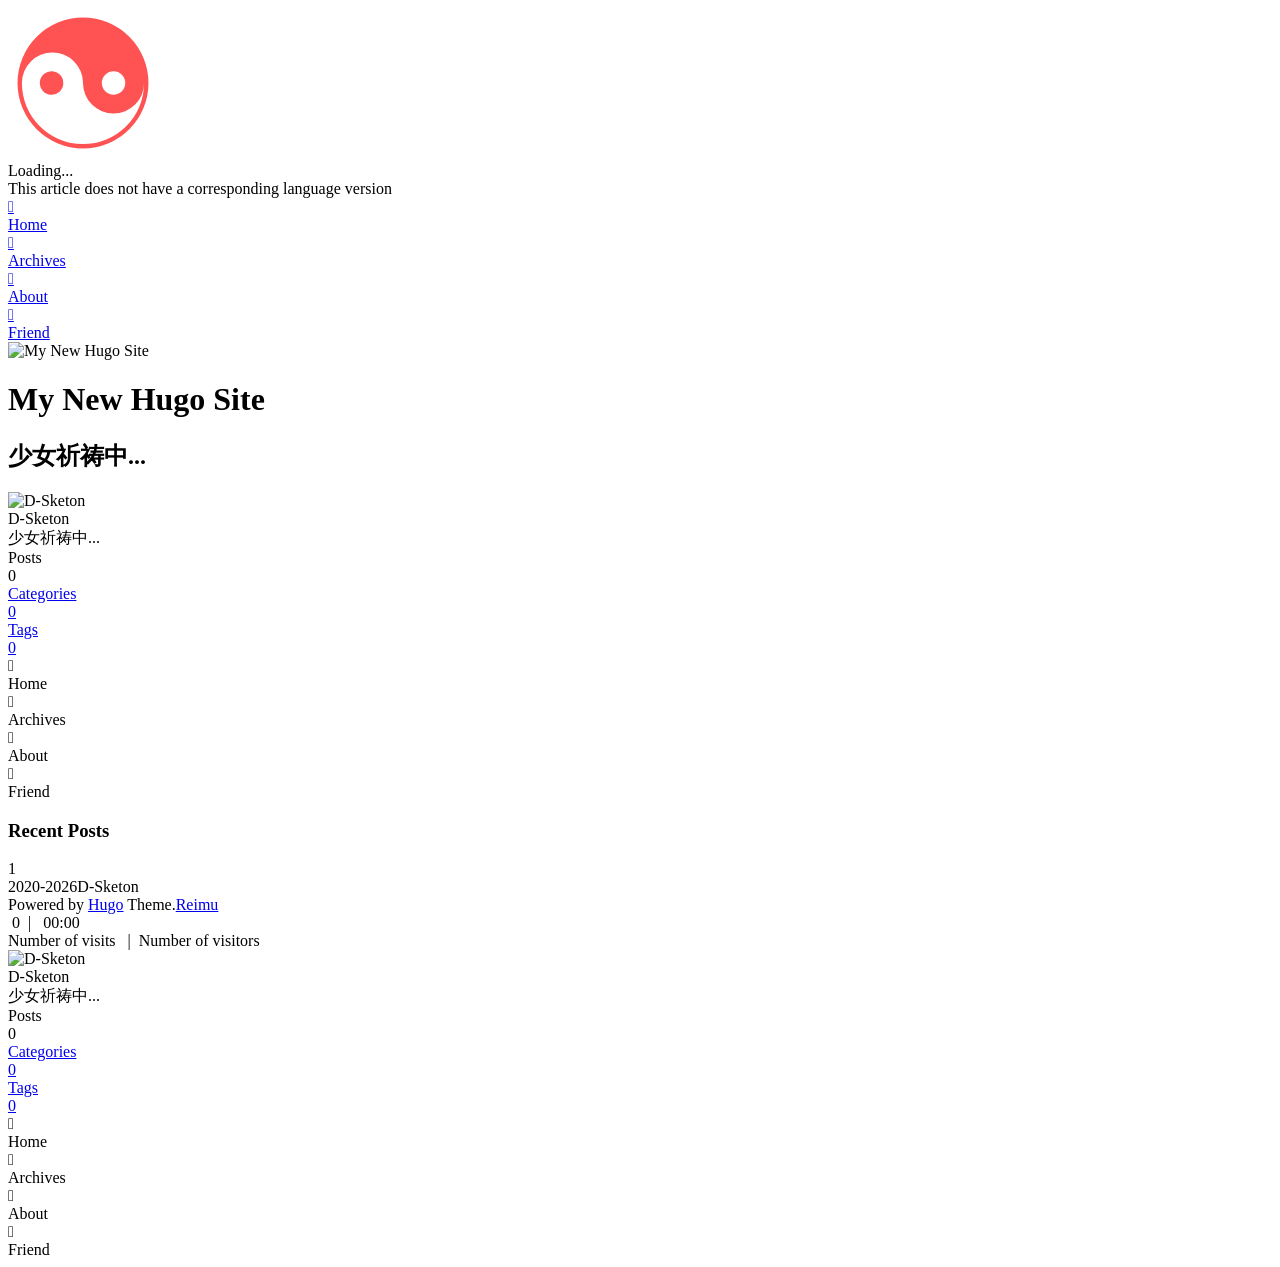
==== public/index.html @ 5a641551 "new theme" ====
<!doctype html>
<html
  lang="en-us" 
  data-theme-mode="auto"
  >
  <head>
	<meta name="generator" content="Hugo 0.155.2"><script src="/livereload.js?mindelay=10&amp;v=2&amp;port=1313&amp;path=livereload" data-no-instant defer></script><meta charset="utf-8" />
<meta
  name="viewport"
  content="width=device-width, initial-scale=1, shrink-to-fit=no"
/><title>
  My New Hugo Site
</title>
<meta name="description" content="少女祈祷中..."/><script>
  window.siteConfig = JSON.parse("{\"anchor_icon\":null,\"base\":\"http://localhost:1313/\",\"clipboard\":{\"copyright\":{\"count\":50,\"enable\":false,\"license_type\":\"by-nc-sa\"},\"fail\":{\"en\":\"Copy failed (ﾟ⊿ﾟ)ﾂ\",\"ja\":\"コピー失敗 (ﾟ⊿ﾟ)ﾂ\",\"pt-br\":\"Falha ao copiar (ﾟ⊿ﾟ)ﾂ\",\"zh-cn\":\"复制失败 (ﾟ⊿ﾟ)ﾂ\",\"zh-tw\":\"複製失敗 (ﾟ⊿ﾟ)ﾂ\"},\"success\":{\"en\":\"Copy successfully (*^▽^*)\",\"ja\":\"コピー成功 (*^▽^*)\",\"pt-br\":\"Copiado com sucesso (*^▽^*)\",\"zh-cn\":\"复制成功 (*^▽^*)\",\"zh-tw\":\"複製成功 (*^▽^*)\"}},\"code_block\":{\"expand\":true},\"icon_font\":\"4552607_4k4bc36ef96\",\"outdate\":{\"daysago\":180,\"enable\":false,\"message\":{\"en\":\"This article was last updated on {time}. Please note that the content may no longer be applicable.\",\"ja\":\"この記事は最終更新日：{time}。記載内容が現在有効でない可能性がありますのでご注意ください。\",\"pt-br\":\"Este artigo foi atualizado pela última vez em {time}. Observe que o conteúdo pode não ser mais aplicável.\",\"zh-cn\":\"本文最后更新于 {time}，请注意文中内容可能已不适用。\",\"zh-tw\":\"本文最後更新於 {time}，請注意文中內容可能已不適用。\"}}}");
  
</script>
<link rel="preconnect" href="https://fonts.gstatic.com" crossorigin />
<link
  rel="preload"
  as="style"
  href="https://fonts.googleapis.com/css?family=Mulish:400,400italic,700,700italic%7cNoto%20Serif%20SC:400,400italic,700,700italic%7c&amp;display=swap"
/>
<link
  rel="stylesheet"
  href="https://fonts.googleapis.com/css?family=Mulish:400,400italic,700,700italic%7cNoto%20Serif%20SC:400,400italic,700,700italic%7c&amp;display=swap"
  media="print"
  onload="this.media='all'"
/>
<link
    rel="preload"
    href="//at.alicdn.com/t/c/font_4552607_4k4bc36ef96.woff2"
    as="font"
    type="font/woff2"
    crossorigin="anonymous"
  /><link rel="stylesheet" href="/css/loader.css" /><meta property="og:type" content="website" />
  <meta property="og:title" content="My New Hugo Site" />
  <meta
    property="og:description"
    content="少女祈祷中..."
  />
  <meta property="og:url" content="http://localhost:1313/" />
  <meta
    property="og:site_name"
    content="My New Hugo Site"
  />
  <meta
    property="og:image"
    content="/"
  />
  <meta property="article:author" content="D-Sketon" />
  <meta property="article:published_time" content="0001-01-01T00:00:00&#43;00:00" />
  <meta property="article:modified_time" content="0001-01-01T00:00:00&#43;00:00" /><meta name="twitter:card" content="summary" />
  <meta name="twitter:image" content="/" /><link rel="alternate" type="application/rss+xml" href="http://localhost:1313/index.xml" title="My New Hugo Site">
<link rel="shortcut icon" href="/favicon.ico"><link rel="stylesheet" href="/css/main.css" /><link
    rel="preload"
    as="style"
    href="https://npm.webcache.cn/photoswipe@5.4.4/dist/photoswipe.css"
    integrity="sha384-IfxC36XL/toUyJ939C73PcgMuRzAZuIzZxE38drsmO5p6jD7ei&#43;Zx/1oA/0l8ysE" crossorigin="anonymous"
    onload="this.onload=null;this.rel='stylesheet'"
  /><link
    rel="preload"
    as="style"
    href="https://npm.webcache.cn/katex@0.16.24/dist/katex.min.css"
    integrity="sha384-tTgKLjMYmJr94v8qu2PE5MUGSMbyN2xiH266JUB3gpm8vnnJywd1dWSOEfrFz&#43;YI" crossorigin="anonymous"
    onload="this.onload=null;this.rel='stylesheet'"
  /><script
    src="https://npm.webcache.cn/pace-js@1.2.4/pace.min.js"
    
    
    
    
    integrity="sha384-k6YtvFUEIuEFBdrLKJ3YAUbBki333tj1CSUisai5Cswsg9wcLNaPzsTHDswp4Az8" crossorigin="anonymous"></script><link
    rel="stylesheet"
    href="https://npm.webcache.cn/@reimujs/aos@0.1.2/dist/aos.css"
    integrity="sha384-GMRP93c6Hkz9JVKGAuRR3nTS7M07RwPgTFenXiosjq2VbVgvdDNcz1g6Mkj8AONa" crossorigin="anonymous"/></head>
  <body><div id='loader'>
    <div class="loading-left-bg loading-bg"></div>
    <div class="loading-right-bg loading-bg"></div>
    <div class="spinner-box">
      <div class="loading-taichi rotate"><svg width="150" height="150" viewBox="0 0 1024 1024" class="icon" version="1.1" xmlns="https://www.w3.org/2000/svg" shape-rendering="geometricPrecision">
            <path d="M303.5 432A80 80 0 0 1 291.5 592A80 80 0 0 1 303.5 432z" fill="var(--red-1, #ff5252)" />
            <path d="M512 65A447 447 0 0 1 512 959L512 929A417 417 0 0 0 512 95A417 417 0 0 0 512 929L512 959A447 447 0 0 1 512 65z 
          M512 95A417 417 0 0 1 929 512A208.5 208.5 0 0 1 720.5 720.5L720.5 592A80 80 0 0 0 720.5 432A80 80 0 0 0 720.5 592L720.5 720.5A208.5 208.5 0 0 1 512 512A208.5 208.5 0 0 0 303.5 303.5A208.5 208.5 0 0 0 95 512A417 417 0 0 1 512 95z" fill="var(--red-1, #ff5252)" />
          </svg></div><div class="loading-word">Loading...</div>
    </div>
  </div>
  </div>
  <script>
    var time = null;
    var loaderEl = document.getElementById('loader');
    var startLoading = () => {
      time = Date.now();
      loaderEl.classList.remove("loading");
    }
    var hideLoader = () => {
      document.body.style.overflow = 'auto';
      loader.classList.add('loading');
    };

    var endLoading = () => {
      if (!time) {
        hideLoader();
      } else {
        if (Date.now() - time > 500) {
          time = null;
          hideLoader();
        } else {
          setTimeout(endLoading, 500 - (Date.now() - time));
          time = null;
        }
      }
    }
    window.addEventListener('DOMContentLoaded', endLoading);
    loaderEl.addEventListener('click', endLoading);
  </script><div id="copy-tooltip"></div>
<div id="lang-tooltip">
This article does not have a corresponding language version
</div>
<div id="heatmap-tooltip"></div><div id="container">
      <div id="wrap"><div id="header-nav">
  <nav id="main-nav" aria-label="Primary navigation"><a class="main-nav-link-wrap" href="/"><div class='main-nav-icon icon rotate'>&#xe62b;</div><span class="main-nav-link">Home</span>
      </a><a class="main-nav-link-wrap" href="/archives"><div class='main-nav-icon icon rotate'>&#xe62b;</div><span class="main-nav-link">Archives</span>
      </a><a class="main-nav-link-wrap" href="/about"><div class='main-nav-icon icon rotate'>&#xe62b;</div><span class="main-nav-link">About</span>
      </a><a class="main-nav-link-wrap" href="/friend"><div class='main-nav-icon icon rotate'>&#xe62b;</div><span class="main-nav-link">Friend</span>
      </a><a id="main-nav-toggle" class="nav-icon" aria-label="Toggle navigation" role="button"></a>
  </nav>
  <nav id="sub-nav" aria-label="Secondary navigation"><a id="nav-rss-link" class="nav-icon" href="/index.xml" title="RSS Feed" aria-label="RSS Feed" target="_blank"></a></nav></div>
<header id="header" aria-label="Site header"><picture></picture><img  fetchpriority="high" src="/images/banner.webp" alt="My New Hugo Site"><div id="header-outer">
    <div id="header-title"><span id="logo">
            <h1 data-aos="slide-up">My New Hugo Site</h1>
          </span><h2 id="subtitle-wrap" data-aos="slide-down"><span id="subtitle">少女祈祷中...</span></h2></div>
  </div>
</header><div id="content"
          aria-label="Page content"
          
          class="sidebar-right"  ><aside id="sidebar" aria-label="Sidebar"><div class="sidebar-wrapper-container "><div class="sidebar-wrapper">
    <div
      class="sidebar-wrap"
      data-aos="fade-up"
    ><div class="sidebar-author">
  <img
    data-src="/avatar/avatar.webp"
    data-sizes="auto"
    alt="D-Sketon"
    class="lazyload"
  />
  <div class="sidebar-author-name">D-Sketon</div>
  <div class="sidebar-description">少女祈祷中...</div>
</div>
<div class="sidebar-state">
  <div class="sidebar-state-article">
    <div>Posts</div><div class="sidebar-state-number">0</div>
  </div>
  <a class="sidebar-state-category" href="/categories/" aria-label="sidebar-state-category-link">
    <div>Categories</div>
    <div class="sidebar-state-number">
      0
    </div>
  </a>
  <a class="sidebar-state-tag" href="/tags/" aria-label="sidebar-state-tag-link">
    <div>Tags</div>
    <div class="sidebar-state-number">0</div>
  </a>
</div>
<div class="sidebar-social" ></div><div class="sidebar-menu"><div class="sidebar-menu-link-wrap">
      <a
        class="sidebar-menu-link-dummy"
        href="/"
        aria-label="Home"
      ></a><div class='sidebar-menu-icon icon rotate'>&#xe62b;</div><div class="sidebar-menu-link">Home</div>
    </div><div class="sidebar-menu-link-wrap">
      <a
        class="sidebar-menu-link-dummy"
        href="/archives"
        aria-label="Archives"
      ></a><div class='sidebar-menu-icon icon rotate'>&#xe62b;</div><div class="sidebar-menu-link">Archives</div>
    </div><div class="sidebar-menu-link-wrap">
      <a
        class="sidebar-menu-link-dummy"
        href="/about"
        aria-label="About"
      ></a><div class='sidebar-menu-icon icon rotate'>&#xe62b;</div><div class="sidebar-menu-link">About</div>
    </div><div class="sidebar-menu-link-wrap">
      <a
        class="sidebar-menu-link-dummy"
        href="/friend"
        aria-label="Friend"
      ></a><div class='sidebar-menu-icon icon rotate'>&#xe62b;</div><div class="sidebar-menu-link">Friend</div>
    </div></div></div>
  </div><div class="sidebar-widget"><div class="widget-wrapper">
    <div
      class="widget-wrap"
      data-aos="fade-up"
    >
      <h3 class="widget-title">Recent Posts</h3>
      <div class="widget">
        <ul></ul>
      </div>
    </div>
  </div></div></div></aside>
<section id="main" aria-label="Main content"><nav id="page-nav" aria-label="Pagination navigation" data-aos="fade-up"><span class="page-number current">1</span></nav>
</section>
        </div><footer id="footer" aria-label="Site footer">
  <div style="width: 100%; overflow: hidden">
    <div class="footer-line"></div>
  </div>
  <div id="footer-info"><div>
      <span class="icon-copyright"></span>2020-2026<span class="footer-info-sep rotate"></span>D-Sketon
    </div><div>
        Powered by&nbsp;<a
          href="https://gohugo.io/"
          target="_blank"
          rel="noopener nofollow noreferrer"
          >Hugo</a
        >&nbsp;Theme.<a
          href="https://github.com/D-Sketon/hugo-theme-reimu"
          target="_blank"
          rel="noopener nofollow noreferrer"
          >Reimu</a
        >
      </div><div>
        <span class="icon-brush"
          >&nbsp;0</span
        >
        &nbsp;|&nbsp;
        <span class="icon-coffee">&nbsp;00:00</span>
      </div><div>
        <span class="icon-eye"></span>
        <span id="busuanzi_container_site_pv"
          >Number of visits&nbsp;<span
            id="busuanzi_value_site_pv"
          ></span
        ></span>
        &nbsp;|&nbsp;
        <span class="icon-user"></span>
        <span id="busuanzi_container_site_uv"
          >Number of visitors&nbsp;<span
            id="busuanzi_value_site_uv"
          ></span
        ></span>
      </div></div>
</footer>
<div class="sidebar-top">
            <div class="sidebar-top-taichi rotate"></div>
            <div class="arrow-up"></div>
          </div><div id="mask" class="hide"></div>
      </div><nav id="mobile-nav" aria-label="Mobile navigation">
  <div class="sidebar-wrap"><div class="sidebar-author">
  <img
    data-src="/avatar/avatar.webp"
    data-sizes="auto"
    alt="D-Sketon"
    class="lazyload"
  />
  <div class="sidebar-author-name">D-Sketon</div>
  <div class="sidebar-description">少女祈祷中...</div>
</div>
<div class="sidebar-state">
  <div class="sidebar-state-article">
    <div>Posts</div><div class="sidebar-state-number">0</div>
  </div>
  <a class="sidebar-state-category" href="/categories/" aria-label="sidebar-state-category-link">
    <div>Categories</div>
    <div class="sidebar-state-number">
      0
    </div>
  </a>
  <a class="sidebar-state-tag" href="/tags/" aria-label="sidebar-state-tag-link">
    <div>Tags</div>
    <div class="sidebar-state-number">0</div>
  </a>
</div>
<div class="sidebar-social" ></div><div class="sidebar-menu"><div class="sidebar-menu-link-wrap">
      <a
        class="sidebar-menu-link-dummy"
        href="/"
        aria-label="Home"
      ></a><div class='sidebar-menu-icon icon rotate'>&#xe62b;</div><div class="sidebar-menu-link">Home</div>
    </div><div class="sidebar-menu-link-wrap">
      <a
        class="sidebar-menu-link-dummy"
        href="/archives"
        aria-label="Archives"
      ></a><div class='sidebar-menu-icon icon rotate'>&#xe62b;</div><div class="sidebar-menu-link">Archives</div>
    </div><div class="sidebar-menu-link-wrap">
      <a
        class="sidebar-menu-link-dummy"
        href="/about"
        aria-label="About"
      ></a><div class='sidebar-menu-icon icon rotate'>&#xe62b;</div><div class="sidebar-menu-link">About</div>
    </div><div class="sidebar-menu-link-wrap">
      <a
        class="sidebar-menu-link-dummy"
        href="/friend"
        aria-label="Friend"
      ></a><div class='sidebar-menu-icon icon rotate'>&#xe62b;</div><div class="sidebar-menu-link">Friend</div>
    </div></div></div></nav>
</div><script
    src="https://npm.webcache.cn/lazysizes@5.3.2/lazysizes.min.js"
    
    
    
    
    integrity="sha384-3gT/vsepWkfz/ff7PpWNUeMzeWoH3cDhm/A8jM7ouoAK0/fP/9bcHHR5kHq2nf&#43;e" crossorigin="anonymous"></script><script
    src="https://npm.webcache.cn/clipboard@2.0.11/dist/clipboard.min.js"
    
    
    
    
    integrity="sha384-J08i8An/QeARD9ExYpvphB8BsyOj3Gh2TSh1aLINKO3L0cMSH2dN3E22zFoXEi0Q" crossorigin="anonymous"></script><script src="/js/main.js"  ></script><script src="/js/aos.js"  ></script><script>
    var aosInit = () => {
      AOS.init({
        duration: 1000,
        easing: "ease",
        once: true,
        offset: 50,
      });
    };
    if (document.readyState === "loading") {
      document.addEventListener("DOMContentLoaded", aosInit);
    } else {
      aosInit();
    }
  </script><script src="/js/pjax_main.js" data-pjax ></script><script>
  var setupFirework = () => {
    if (! false  || !window.matchMedia('(max-width: 768px)').matches) {
      if (window.firework) {
        const options = JSON.parse("{\"excludeelements\":[\"a\",\"button\"],\"particles\":[{\"colors\":[\"var(--red-1)\",\"var(--red-2)\",\"var(--red-3)\",\"var(--red-4)\"],\"duration\":[1200,1800],\"easing\":\"easeOutExpo\",\"move\":[\"emit\"],\"number\":20,\"shape\":\"circle\",\"shapeOptions\":{\"alpha\":[0.3,0.5],\"radius\":[16,32]}},{\"colors\":[\"var(--red-0)\"],\"duration\":[1200,1800],\"easing\":\"easeOutExpo\",\"move\":[\"diffuse\"],\"number\":1,\"shape\":\"circle\",\"shapeOptions\":{\"alpha\":[0.2,0.5],\"lineWidth\":6,\"radius\":20}}]}");
        options.excludeElements = options.excludeelements;
        delete options.excludeelements;
        window.firework(options);
      }
    }
  }
</script><script
    src="https://npm.webcache.cn/mouse-firework@0.2.0/dist/index.umd.js"
    defer
    
    
    onload="setupFirework()"
    integrity="sha384-qi9WggRt19tv8Vc7pCHW3ulMNLwrn515zaLEWZjl1px07vz8&#43;pUoWX8n1rgq282T" crossorigin="anonymous"></script>

<div id="lazy-script">
  <div><script data-pjax>
        window.REIMU_POST = {
          author: "D-Sketon",
          title: "My New Hugo Site",
          url: "http:\/\/localhost:1313\/",
          description: "",
          cover: "http:\/\/localhost:1313\/images\/banner.webp",
        };
      </script></div>
</div><script
    src="https://npm.webcache.cn/busuanzi@2.3.0/bsz.pure.mini.js"
    
    async
    
    
    integrity="sha384-0M75wtSkhjIInv4coYlaJU83&#43;OypaRCIq2SukQVQX04eGTCBXJDuWAbJet56id&#43;S" crossorigin="anonymous"></script><script>
    if ('serviceWorker' in navigator) {
      navigator.serviceWorker.getRegistrations().then((registrations) => {
        for (let registration of registrations) {
          registration.unregister();
        }
      });
    }
  </script><script>
  const reimuCopyright = String.raw`
   ______     ______     __     __    __     __  __    
  /\  == \   /\  ___\   /\ \   /\ "-./  \   /\ \/\ \   
  \ \  __<   \ \  __\   \ \ \  \ \ \-./\ \  \ \ \_\ \  
   \ \_\ \_\  \ \_____\  \ \_\  \ \_\ \ \_\  \ \_____\ 
    \/_/ /_/   \/_____/   \/_/   \/_/  \/_/   \/_____/ 
                                                    
  `;
  console.log(String.raw`%c ${reimuCopyright}`, "color: #ff5252;");
  console.log(
    "%c Theme.Reimu" + " %c https://github.com/D-Sketon/hugo-theme-reimu ",
    "color: white; background: #ff5252; padding:5px 0;",
    "padding:4px;border:1px solid #ff5252;",
  );
</script></body>
</html>
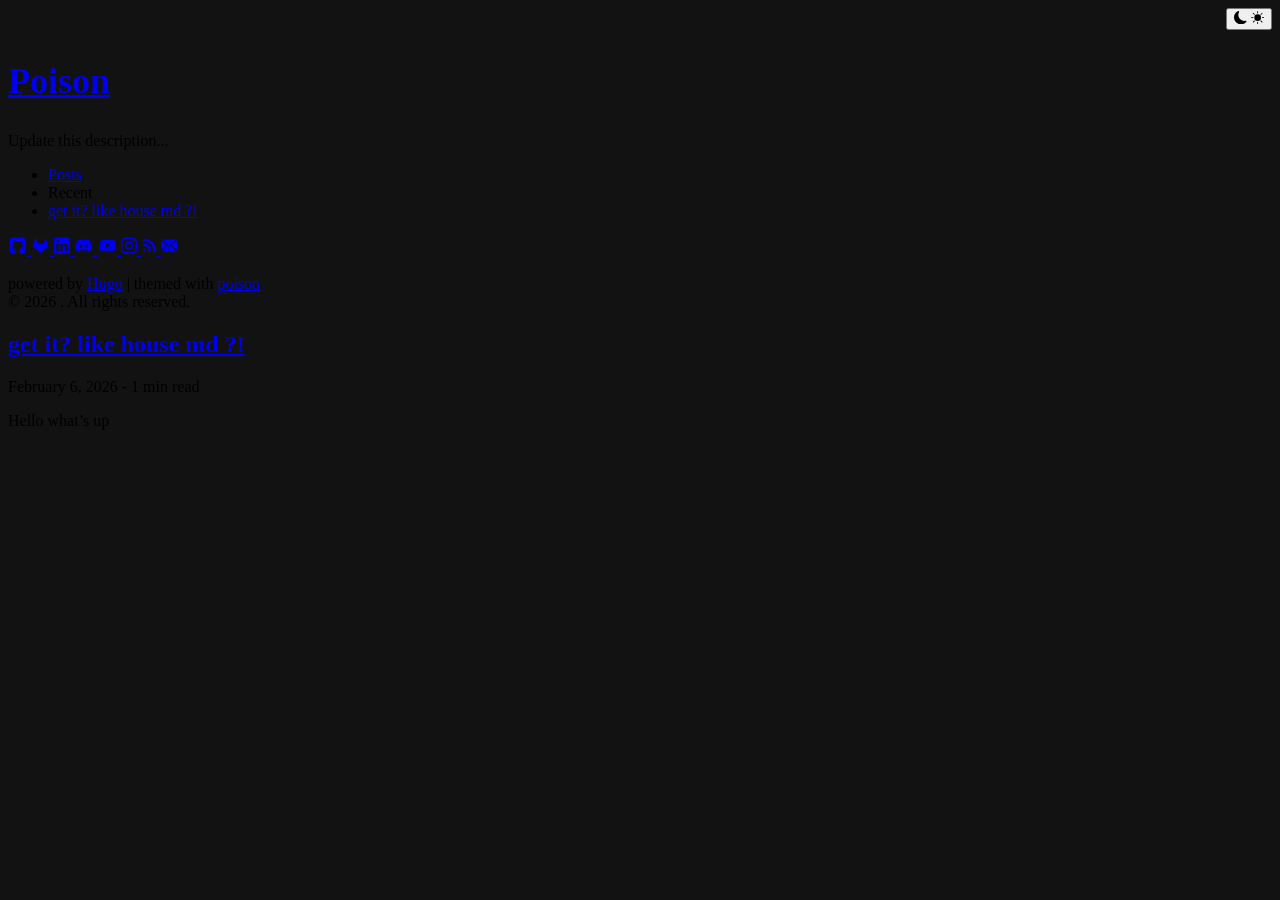
==== commit c824ba36: "basic website fully set up" ====
--- a/public/index.html
+++ b/public/index.html
@@ -1,384 +1,370 @@
-<!doctype html>
-<html
-  lang="en-us" 
-  data-theme-mode="auto"
-  >
-  <head>
-	<meta name="generator" content="Hugo 0.155.2"><script src="/livereload.js?mindelay=10&amp;v=2&amp;port=1313&amp;path=livereload" data-no-instant defer></script><meta charset="utf-8" />
-<meta
-  name="viewport"
-  content="width=device-width, initial-scale=1, shrink-to-fit=no"
-/><title>
-  My New Hugo Site
-</title>
-<meta name="description" content="少女祈祷中..."/><script>
-  window.siteConfig = JSON.parse("{\"anchor_icon\":null,\"base\":\"http://localhost:1313/\",\"clipboard\":{\"copyright\":{\"count\":50,\"enable\":false,\"license_type\":\"by-nc-sa\"},\"fail\":{\"en\":\"Copy failed (ﾟ⊿ﾟ)ﾂ\",\"ja\":\"コピー失敗 (ﾟ⊿ﾟ)ﾂ\",\"pt-br\":\"Falha ao copiar (ﾟ⊿ﾟ)ﾂ\",\"zh-cn\":\"复制失败 (ﾟ⊿ﾟ)ﾂ\",\"zh-tw\":\"複製失敗 (ﾟ⊿ﾟ)ﾂ\"},\"success\":{\"en\":\"Copy successfully (*^▽^*)\",\"ja\":\"コピー成功 (*^▽^*)\",\"pt-br\":\"Copiado com sucesso (*^▽^*)\",\"zh-cn\":\"复制成功 (*^▽^*)\",\"zh-tw\":\"複製成功 (*^▽^*)\"}},\"code_block\":{\"expand\":true},\"icon_font\":\"4552607_4k4bc36ef96\",\"outdate\":{\"daysago\":180,\"enable\":false,\"message\":{\"en\":\"This article was last updated on {time}. Please note that the content may no longer be applicable.\",\"ja\":\"この記事は最終更新日：{time}。記載内容が現在有効でない可能性がありますのでご注意ください。\",\"pt-br\":\"Este artigo foi atualizado pela última vez em {time}. Observe que o conteúdo pode não ser mais aplicável.\",\"zh-cn\":\"本文最后更新于 {time}，请注意文中内容可能已不适用。\",\"zh-tw\":\"本文最後更新於 {time}，請注意文中內容可能已不適用。\"}}}");
-  
-</script>
-<link rel="preconnect" href="https://fonts.gstatic.com" crossorigin />
-<link
-  rel="preload"
-  as="style"
-  href="https://fonts.googleapis.com/css?family=Mulish:400,400italic,700,700italic%7cNoto%20Serif%20SC:400,400italic,700,700italic%7c&amp;display=swap"
-/>
-<link
-  rel="stylesheet"
-  href="https://fonts.googleapis.com/css?family=Mulish:400,400italic,700,700italic%7cNoto%20Serif%20SC:400,400italic,700,700italic%7c&amp;display=swap"
-  media="print"
-  onload="this.media='all'"
-/>
-<link
-    rel="preload"
-    href="//at.alicdn.com/t/c/font_4552607_4k4bc36ef96.woff2"
-    as="font"
-    type="font/woff2"
-    crossorigin="anonymous"
-  /><link rel="stylesheet" href="/css/loader.css" /><meta property="og:type" content="website" />
-  <meta property="og:title" content="My New Hugo Site" />
-  <meta
-    property="og:description"
-    content="少女祈祷中..."
-  />
-  <meta property="og:url" content="http://localhost:1313/" />
-  <meta
-    property="og:site_name"
-    content="My New Hugo Site"
-  />
-  <meta
-    property="og:image"
-    content="/"
-  />
-  <meta property="article:author" content="D-Sketon" />
-  <meta property="article:published_time" content="0001-01-01T00:00:00&#43;00:00" />
-  <meta property="article:modified_time" content="0001-01-01T00:00:00&#43;00:00" /><meta name="twitter:card" content="summary" />
-  <meta name="twitter:image" content="/" /><link rel="alternate" type="application/rss+xml" href="http://localhost:1313/index.xml" title="My New Hugo Site">
-<link rel="shortcut icon" href="/favicon.ico"><link rel="stylesheet" href="/css/main.css" /><link
-    rel="preload"
-    as="style"
-    href="https://npm.webcache.cn/photoswipe@5.4.4/dist/photoswipe.css"
-    integrity="sha384-IfxC36XL/toUyJ939C73PcgMuRzAZuIzZxE38drsmO5p6jD7ei&#43;Zx/1oA/0l8ysE" crossorigin="anonymous"
-    onload="this.onload=null;this.rel='stylesheet'"
-  /><link
-    rel="preload"
-    as="style"
-    href="https://npm.webcache.cn/katex@0.16.24/dist/katex.min.css"
-    integrity="sha384-tTgKLjMYmJr94v8qu2PE5MUGSMbyN2xiH266JUB3gpm8vnnJywd1dWSOEfrFz&#43;YI" crossorigin="anonymous"
-    onload="this.onload=null;this.rel='stylesheet'"
-  /><script
-    src="https://npm.webcache.cn/pace-js@1.2.4/pace.min.js"
-    
-    
-    
-    
-    integrity="sha384-k6YtvFUEIuEFBdrLKJ3YAUbBki333tj1CSUisai5Cswsg9wcLNaPzsTHDswp4Az8" crossorigin="anonymous"></script><link
-    rel="stylesheet"
-    href="https://npm.webcache.cn/@reimujs/aos@0.1.2/dist/aos.css"
-    integrity="sha384-GMRP93c6Hkz9JVKGAuRR3nTS7M07RwPgTFenXiosjq2VbVgvdDNcz1g6Mkj8AONa" crossorigin="anonymous"/></head>
-  <body><div id='loader'>
-    <div class="loading-left-bg loading-bg"></div>
-    <div class="loading-right-bg loading-bg"></div>
-    <div class="spinner-box">
-      <div class="loading-taichi rotate"><svg width="150" height="150" viewBox="0 0 1024 1024" class="icon" version="1.1" xmlns="https://www.w3.org/2000/svg" shape-rendering="geometricPrecision">
-            <path d="M303.5 432A80 80 0 0 1 291.5 592A80 80 0 0 1 303.5 432z" fill="var(--red-1, #ff5252)" />
-            <path d="M512 65A447 447 0 0 1 512 959L512 929A417 417 0 0 0 512 95A417 417 0 0 0 512 929L512 959A447 447 0 0 1 512 65z 
-          M512 95A417 417 0 0 1 929 512A208.5 208.5 0 0 1 720.5 720.5L720.5 592A80 80 0 0 0 720.5 432A80 80 0 0 0 720.5 592L720.5 720.5A208.5 208.5 0 0 1 512 512A208.5 208.5 0 0 0 303.5 303.5A208.5 208.5 0 0 0 95 512A417 417 0 0 1 512 95z" fill="var(--red-1, #ff5252)" />
-          </svg></div><div class="loading-word">Loading...</div>
+<!DOCTYPE html>
+<html xmlns="http://www.w3.org/1999/xhtml" xml:lang="en-us" lang="en-us">
+<head><script src="/livereload.js?mindelay=10&amp;v=2&amp;port=1313&amp;path=livereload" data-no-instant defer></script>
+    
+
+
+
+
+
+
+
+
+
+
+    
+
+
+
+
+
+
+
+<script defer language="javascript" type="text/javascript" src="/js/bundle.min.d451ff92e80abc2a828eb9bb262e4db374bd4e954642f9245c54eec84bf690f3.js"></script>
+
+
+
+
+
+
+    
+    <meta http-equiv="content-type" content="text/html; charset=utf-8">
+
+    
+    <meta name="viewport" content="width=device-width, initial-scale=1.0">
+
+    
+    <link rel="icon" href=/favicon.png>
+
+    
+    
+
+
+
+
+
+  
+  
+
+
+
+
+
+
+<!-- Open Graph image and Twitter Card metadata -->
+
+<title itemprop="name">Poison</title>
+<meta property="og:title" content=Poison />
+<meta name="twitter:title" content=Poison />
+<meta itemprop="name" content=Poison />
+<meta name="application-name" content=Poison />
+<meta property="og:site_name" content="" />
+
+
+<meta name="description" content="Update this description..." />
+<meta itemprop="description" content="Update this description..." />
+<meta property="og:description" content="Update this description..." />
+<meta name="twitter:description" content="Update this description..." />
+
+
+<base href="//localhost:1313/" />
+<link rel="canonical" href="//localhost:1313/" itemprop="url" />
+<meta name="url" content="//localhost:1313/" />
+<meta name="twitter:url" content="//localhost:1313/" />
+<meta property="og:url" content="//localhost:1313/" />
+
+
+<meta property="og:updated_time" content="2026-02-06T00:00:00Z" />
+
+
+<link rel="sitemap" type="application/xml" title="Sitemap" href='//localhost:1313/sitemap.xml' />
+<link href="//localhost:1313/index.xml" rel="alternate" type="application/rss+xml" title="" />
+
+<meta name="robots" content="index,follow" />
+<meta name="googlebot" content="index,follow" />
+
+
+
+<meta property="fb:admins" content="" />
+
+
+<meta name="apple-mobile-web-app-title" content="" />
+<meta name="apple-mobile-web-app-capable" content="yes" />
+<meta name="apple-mobile-web-app-status-bar-style" content="black" />
+
+
+
+
+
+
+<meta name="generator" content="Hugo 0.155.2">
+
+
+    
+    
+
+<link type="text/css" rel="stylesheet" href="/css/bundle.min.607435cac0c3b4b44373c5634a7dd4f3b5b8f756061890d922e60e385c6d551f.css">
+
+
+    
+    <style>
+    body {
+        --sidebar-bg-color: #202020;
+        --sidebar-img-border-color: #515151;
+        --sidebar-p-color: #909090;
+        --sidebar-h1-color: #FFF;
+        --sidebar-a-color: #FFF;
+        --sidebar-socials-color: #FFF;
+        --text-color: #222;
+        --bkg-color: #FAF9F6;
+        --post-title-color: #303030;
+        --list-color: #5A5A5A;
+        --link-color: #268BD2;
+        --date-color: #515151;
+        --table-border-color: #E5E5E5;
+        --table-stripe-color: #F9F9F9;
+        --code-color: #000;
+        --code-background-color: #E5E5E5;
+        --code-block-color: #FFF;
+        --code-block-background-color: #272822;
+        --moon-sun-color: #FFF;
+        --moon-sun-background-color: #515151;
+    }
+    body.dark-theme {
+        --text-color: #EEE;
+        --bkg-color: #121212;
+        --post-title-color: #DBE2E9;
+        --list-color: #9D9D9D;
+        --link-color: #268BD2;
+        --date-color: #9A9A9A;
+        --table-border-color: #515151;
+        --table-stripe-color: #202020;
+        --code-color: #FFF;
+        --code-background-color: #515151;
+        --code-block-color: #FFF;
+        --code-block-background-color: #272822;
+    }
+    body {
+        background-color: var(--bkg-color);
+    }
+</style>
+
+</head>
+
+    <body class="dark-theme">
+        <div class="wrapper">
+            <aside class="sidebar">
+    <div class="container sidebar-sticky">
+        <div class="light-dark" align="right">
+    <button class="btn-light-dark" title="Toggle light/dark mode">
+        <svg class="moon" xmlns="http://www.w3.org/2000/svg" width="1em" height="1em" viewBox="0 0 16 16">
+            <path fill="currentColor" d="M6 .278a.768.768 0 0 1 .08.858a7.208 7.208 0 0 0-.878 3.46c0 4.021 3.278 7.277 7.318 7.277c.527 0 1.04-.055 1.533-.16a.787.787 0 0 1 .81.316a.733.733 0 0 1-.031.893A8.349 8.349 0 0 1 8.344 16C3.734 16 0 12.286 0 7.71C0 4.266 2.114 1.312 5.124.06A.752.752 0 0 1 6 .278z"/>
+        </svg>
+        <svg class="sun" xmlns="http://www.w3.org/2000/svg" width="1em" height="1em" viewBox="0 0 16 16">
+            <path fill="currentColor" d="M8 12a4 4 0 1 0 0-8a4 4 0 0 0 0 8zM8 0a.5.5 0 0 1 .5.5v2a.5.5 0 0 1-1 0v-2A.5.5 0 0 1 8 0zm0 13a.5.5 0 0 1 .5.5v2a.5.5 0 0 1-1 0v-2A.5.5 0 0 1 8 13zm8-5a.5.5 0 0 1-.5.5h-2a.5.5 0 0 1 0-1h2a.5.5 0 0 1 .5.5zM3 8a.5.5 0 0 1-.5.5h-2a.5.5 0 0 1 0-1h2A.5.5 0 0 1 3 8zm10.657-5.657a.5.5 0 0 1 0 .707l-1.414 1.415a.5.5 0 1 1-.707-.708l1.414-1.414a.5.5 0 0 1 .707 0zm-9.193 9.193a.5.5 0 0 1 0 .707L3.05 13.657a.5.5 0 0 1-.707-.707l1.414-1.414a.5.5 0 0 1 .707 0zm9.193 2.121a.5.5 0 0 1-.707 0l-1.414-1.414a.5.5 0 0 1 .707-.707l1.414 1.414a.5.5 0 0 1 0 .707zM4.464 4.465a.5.5 0 0 1-.707 0L2.343 3.05a.5.5 0 1 1 .707-.707l1.414 1.414a.5.5 0 0 1 0 .708z"/>
+        </svg>
+    </button>
+</div>
+
+        <div class="sidebar-about">
+    <h1 class="brand">
+        
+        
+            <a href="//localhost:1313/">
+                <h1>Poison</h1>
+            </a>
+        
+    </h1>
+    <p class="lead">
+    Update this description...
+    </p>
+</div>
+
+        <nav>
+    <ul class="sidebar-nav">
+
+        
+        
+        
+        
+            
+
+            
+                
+                
+            
+            
+                
+                
+            
+                
+                
+            
+        
+        
+            
+
+            
+                
+                
+                    <li class="heading">
+                        <a href="/posts/">Posts</a>
+                    </li>
+                    
+                        <li class="sub-heading">
+                            Recent
+                        </li>
+                        
+                            <li class="bullet">
+                                <a href="//localhost:1313/posts/house/">get it? like house md ?!</a>
+                            </li>
+                        
+                    
+                
+            
+            
+                
+                
+            
+                
+                
+            
+        
+
+    </ul>
+</nav>
+
+        
+    <a target="_blank" class="social" title="GitHub" href="https://github.com">
+        <svg xmlns="http://www.w3.org/2000/svg" width="1.2em" height="1.2em" viewBox="-2 -2 24 24">
+            <path fill="currentColor" d="M18.88 1.099C18.147.366 17.265 0 16.233 0H3.746C2.714 0 1.832.366 1.099 1.099C.366 1.832 0 2.714 0 3.746v12.487c0 1.032.366 1.914 1.099 2.647c.733.733 1.615 1.099 2.647 1.099H6.66c.19 0 .333-.007.429-.02a.504.504 0 0 0 .286-.169c.095-.1.143-.245.143-.435l-.007-.885c-.004-.564-.006-1.01-.006-1.34l-.3.052c-.19.035-.43.05-.721.046a5.555 5.555 0 0 1-.904-.091a2.026 2.026 0 0 1-.872-.39a1.651 1.651 0 0 1-.572-.8l-.13-.3a3.25 3.25 0 0 0-.41-.663c-.186-.243-.375-.407-.566-.494l-.09-.065a.956.956 0 0 1-.17-.156a.723.723 0 0 1-.117-.182c-.026-.061-.004-.111.065-.15c.07-.04.195-.059.378-.059l.26.04c.173.034.388.138.643.311a2.1 2.1 0 0 1 .631.677c.2.355.44.626.722.813c.282.186.566.28.852.28c.286 0 .533-.022.742-.065a2.59 2.59 0 0 0 .585-.196c.078-.58.29-1.028.637-1.34a8.907 8.907 0 0 1-1.333-.234a5.314 5.314 0 0 1-1.223-.507a3.5 3.5 0 0 1-1.047-.872c-.277-.347-.505-.802-.683-1.365c-.177-.564-.266-1.215-.266-1.952c0-1.049.342-1.942 1.027-2.68c-.32-.788-.29-1.673.091-2.652c.252-.079.625-.02 1.119.175c.494.195.856.362 1.086.5c.23.14.414.257.553.352a9.233 9.233 0 0 1 2.497-.338c.859 0 1.691.113 2.498.338l.494-.312a6.997 6.997 0 0 1 1.197-.572c.46-.174.81-.221 1.054-.143c.39.98.424 1.864.103 2.653c.685.737 1.028 1.63 1.028 2.68c0 .737-.089 1.39-.267 1.957c-.177.568-.407 1.023-.689 1.366a3.65 3.65 0 0 1-1.053.865c-.42.234-.828.403-1.223.507a8.9 8.9 0 0 1-1.333.235c.45.39.676 1.005.676 1.846v3.11c0 .147.021.266.065.357a.36.36 0 0 0 .208.189c.096.034.18.056.254.064c.074.01.18.013.318.013h2.914c1.032 0 1.914-.366 2.647-1.099c.732-.732 1.099-1.615 1.099-2.647V3.746c0-1.032-.367-1.914-1.1-2.647z"/>
+        </svg>
+    </a>
+
+
+    <a target="_blank" class="social" title="Gitlab" href="https://gitlab.com">
+        <svg xmlns="http://www.w3.org/2000/svg" width="1.2em" height="1.2em" viewBox="-2 -2.5 24 24">
+            <path fill="currentColor" d='M10.006 18.443L6.326 7.118h7.36l-3.68 11.325zm0 0L1.168 7.118h5.158l3.68 11.325zM1.168 7.118l8.838 11.325-9.68-7.032a.762.762 0 0 1-.276-.852l1.118-3.441zm0 0L3.385.296a.38.38 0 0 1 .724 0l2.217 6.822H1.168zm8.838 11.325l3.68-11.325h5.157l-8.837 11.325zm8.837-11.325l1.119 3.441a.762.762 0 0 1-.277.852l-9.68 7.032 8.838-11.325zm0 0h-5.157L15.902.296a.38.38 0 0 1 .725 0l2.216 6.822z' />
+
+        </svg>
+    </a>
+
+
+    <a target="_blank" class="social" title="LinkedIn" href="https://linkedin.com">
+        <svg xmlns="http://www.w3.org/2000/svg" width="1em" height="1.2em" viewBox="0 0 448 512">
+            <path fill="currentColor" d="M416 32H31.9C14.3 32 0 46.5 0 64.3v383.4C0 465.5 14.3 480 31.9 480H416c17.6 0 32-14.5 32-32.3V64.3c0-17.8-14.4-32.3-32-32.3zM135.4 416H69V202.2h66.5V416zm-33.2-243c-21.3 0-38.5-17.3-38.5-38.5S80.9 96 102.2 96c21.2 0 38.5 17.3 38.5 38.5c0 21.3-17.2 38.5-38.5 38.5zm282.1 243h-66.4V312c0-24.8-.5-56.7-34.5-56.7c-34.6 0-39.9 27-39.9 54.9V416h-66.4V202.2h63.7v29.2h.9c8.9-16.8 30.6-34.5 62.9-34.5c67.2 0 79.7 44.3 79.7 101.9V416z"/>
+        </svg>
+    </a>
+
+
+
+
+
+
+
+    <a target="_blank" class="social" title="Discord" href="https://discord.com">
+        <svg xmlns="http://www.w3.org/2000/svg" width="1.2em" height="1.2em" viewBox="0 0 24 24">
+            <path fill="currentColor" d="M19.27 5.33C17.94 4.71 16.5 4.26 15 4a.09.09 0 0 0-.07.03c-.18.33-.39.76-.53 1.09a16.09 16.09 0 0 0-4.8 0c-.14-.34-.35-.76-.54-1.09c-.01-.02-.04-.03-.07-.03c-1.5.26-2.93.71-4.27 1.33c-.01 0-.02.01-.03.02c-2.72 4.07-3.47 8.03-3.1 11.95c0 .02.01.04.03.05c1.8 1.32 3.53 2.12 5.24 2.65c.03.01.06 0 .07-.02c.4-.55.76-1.13 1.07-1.74c.02-.04 0-.08-.04-.09c-.57-.22-1.11-.48-1.64-.78c-.04-.02-.04-.08-.01-.11c.11-.08.22-.17.33-.25c.02-.02.05-.02.07-.01c3.44 1.57 7.15 1.57 10.55 0c.02-.01.05-.01.07.01c.11.09.22.17.33.26c.04.03.04.09-.01.11c-.52.31-1.07.56-1.64.78c-.04.01-.05.06-.04.09c.32.61.68 1.19 1.07 1.74c.03.01.06.02.09.01c1.72-.53 3.45-1.33 5.25-2.65c.02-.01.03-.03.03-.05c.44-4.53-.73-8.46-3.1-11.95c-.01-.01-.02-.02-.04-.02zM8.52 14.91c-1.03 0-1.89-.95-1.89-2.12s.84-2.12 1.89-2.12c1.06 0 1.9.96 1.89 2.12c0 1.17-.84 2.12-1.89 2.12zm6.97 0c-1.03 0-1.89-.95-1.89-2.12s.84-2.12 1.89-2.12c1.06 0 1.9.96 1.89 2.12c0 1.17-.83 2.12-1.89 2.12z"/>
+        </svg>
+    </a>
+
+
+    <a target="_blank" class="social" title="YouTube" href="https://youtube.com">
+        <svg xmlns="http://www.w3.org/2000/svg" width="1.2em" height="1.2em" viewBox="0 0 24 24">
+            <path fill="currentColor" d="M12.006 19.012h-.02c-.062 0-6.265-.012-7.83-.437a2.5 2.5 0 0 1-1.764-1.765A26.494 26.494 0 0 1 1.986 12a26.646 26.646 0 0 1 .417-4.817A2.564 2.564 0 0 1 4.169 5.4c1.522-.4 7.554-.4 7.81-.4H12c.063 0 6.282.012 7.831.437c.859.233 1.53.904 1.762 1.763c.29 1.594.427 3.211.407 4.831a26.568 26.568 0 0 1-.418 4.811a2.51 2.51 0 0 1-1.767 1.763c-1.52.403-7.553.407-7.809.407Zm-2-10.007l-.005 6l5.212-3l-5.207-3Z"/>
+        </svg>
+    </a>
+
+
+    <a target="_blank" class="social" title="Instagram" href="https://instagram.com">
+        <svg xmlns="http://www.w3.org/2000/svg" width="1em" height="1.2em" viewBox="0 0 448 512">
+            <path fill="currentColor" d="M224.1 141c-63.6 0-114.9 51.3-114.9 114.9s51.3 114.9 114.9 114.9S339 319.5 339 255.9S287.7 141 224.1 141zm0 189.6c-41.1 0-74.7-33.5-74.7-74.7s33.5-74.7 74.7-74.7s74.7 33.5 74.7 74.7s-33.6 74.7-74.7 74.7zm146.4-194.3c0 14.9-12 26.8-26.8 26.8c-14.9 0-26.8-12-26.8-26.8s12-26.8 26.8-26.8s26.8 12 26.8 26.8zm76.1 27.2c-1.7-35.9-9.9-67.7-36.2-93.9c-26.2-26.2-58-34.4-93.9-36.2c-37-2.1-147.9-2.1-184.9 0c-35.8 1.7-67.6 9.9-93.9 36.1s-34.4 58-36.2 93.9c-2.1 37-2.1 147.9 0 184.9c1.7 35.9 9.9 67.7 36.2 93.9s58 34.4 93.9 36.2c37 2.1 147.9 2.1 184.9 0c35.9-1.7 67.7-9.9 93.9-36.2c26.2-26.2 34.4-58 36.2-93.9c2.1-37 2.1-147.8 0-184.8zM398.8 388c-7.8 19.6-22.9 34.7-42.6 42.6c-29.5 11.7-99.5 9-132.1 9s-102.7 2.6-132.1-9c-19.6-7.8-34.7-22.9-42.6-42.6c-11.7-29.5-9-99.5-9-132.1s-2.6-102.7 9-132.1c7.8-19.6 22.9-34.7 42.6-42.6c29.5-11.7 99.5-9 132.1-9s102.7-2.6 132.1 9c19.6 7.8 34.7 22.9 42.6 42.6c11.7 29.5 9 99.5 9 132.1s2.7 102.7-9 132.1z"/>
+        </svg>
+    </a>
+
+
+
+
+
+
+
+    <a target="_blank" class="social" title="RSS Feed" href="/posts/index.xml">
+        <svg xmlns="http://www.w3.org/2000/svg" width="1em" height="1.2em" viewBox="0 0 1280.000000 1280.000000">
+            <g transform="translate(0.000000,1280.000000) scale(0.100000,-0.100000)" fill="currentColor">
+                <path d="M2295 11929 c-284 -12 -642 -45 -707 -65 -17 -5 -18 -63 -18 -1039 0 -569 4 -1036 8 -1039 5 -3 74 6 153 19 510 86 1168 95 1789 25 1348 -153 2602 -677 3670 -1531 385 -308 820 -744 1126 -1129 842 -1060 1362 -2313 1514 -3650 70 -621 61 -1279 -25 -1789 -13 -79 -22 -148 -19 -153 3 -4 471 -8 1039 -8 l1035 0 5 23 c51 225 85 942 67 1419 -23 605 -77 1044 -198 1617 -294 1400 -927 2734 -1823 3846 -1043 1295 -2364 2259 -3909 2854 -1158 447 -2451 656 -3707 600z"/>
+                <path d="M2255 7845 c-269 -25 -620 -81 -667 -106 -17 -9 -18 -55 -18 -899 0 -706 3 -890 13 -890 6 0 66 18 132 41 130 44 288 79 467 105 154 21 577 30 749 15 1207 -107 2267 -823 2814 -1902 166 -327 268 -637 330 -1001 38 -227 48 -384 42 -662 -8 -348 -44 -590 -126 -831 -23 -66 -41 -126 -41 -132 0 -10 184 -13 890 -13 844 0 890 1 899 18 27 50 88 452 110 725 14 162 14 624 1 782 -59 703 -233 1323 -545 1945 -481 956 -1313 1788 -2270 2268 -620 310 -1239 483 -1940 542 -165 14 -669 10 -840 -5z"/>
+                <path d="M2519 3815 c-391 -66 -725 -336 -868 -703 -79 -201 -96 -462 -45 -677 83 -344 338 -641 666 -774 116 -47 205 -69 330 -80 412 -39 811 153 1040 500 193 292 240 648 128 981 -135 403 -492 699 -914 757 -100 14 -241 12 -337 -4z"/>
+            </g>
+        </svg>
+    </a>
+
+
+    <a target="_blank" class="social" title="Email" href="mailto://user@domain">
+       <svg xmlns="http://www.w3.org/2000/svg" width="1em" height="1.2em" viewBox="0 0 485.211 485.211">
+            <path fill="currentColor" d="M301.393,241.631L464.866,424.56H20.332l163.474-182.928l58.801,51.443L301.393,241.631z M462.174,60.651H23.027 l219.579,192.142L462.174,60.651z M324.225,221.67l160.986,180.151V80.792L324.225,221.67z M0,80.792v321.029L160.972,221.64 L0,80.792z"/>
+       </svg>
+    </a>
+
+
+
+
+        <p class="footnote">
+powered by <a target="_blank" href="https://gohugo.io">Hugo</a> | themed with <a target="_blank" href="https://github.com/lukeorth/poison">poison</a>
+    <br>
+    &copy; 2026 . All rights reserved.
+</p>
+
+  </div>
+</aside>
+
+            <main class="content container">
+                <div class="posts">
+    
+    
+    <article class="post">
+        <div class="info">
+  <h1 class="post-title">
+    <a href="//localhost:1313/posts/house/">get it? like house md ?!</a>
+  </h1>
+
+  <div class="headline">
+    <div>
+      
+      
+      <time datetime=" 2026-02-06T00:00:00Z" class="post-date">
+        February 6, 2026
+      </time>
+      
+      <span> - </span>
+      <span class="reading-time">
+        
+          
+        
+
+        <span>1 min read</span>
+      </span>
     </div>
+
+    
   </div>
-  </div>
-  <script>
-    var time = null;
-    var loaderEl = document.getElementById('loader');
-    var startLoading = () => {
-      time = Date.now();
-      loaderEl.classList.remove("loading");
-    }
-    var hideLoader = () => {
-      document.body.style.overflow = 'auto';
-      loader.classList.add('loading');
-    };
-
-    var endLoading = () => {
-      if (!time) {
-        hideLoader();
-      } else {
-        if (Date.now() - time > 500) {
-          time = null;
-          hideLoader();
-        } else {
-          setTimeout(endLoading, 500 - (Date.now() - time));
-          time = null;
-        }
-      }
-    }
-    window.addEventListener('DOMContentLoaded', endLoading);
-    loaderEl.addEventListener('click', endLoading);
-  </script><div id="copy-tooltip"></div>
-<div id="lang-tooltip">
-This article does not have a corresponding language version
+
+  
+  
+
+  
 </div>
-<div id="heatmap-tooltip"></div><div id="container">
-      <div id="wrap"><div id="header-nav">
-  <nav id="main-nav" aria-label="Primary navigation"><a class="main-nav-link-wrap" href="/"><div class='main-nav-icon icon rotate'>&#xe62b;</div><span class="main-nav-link">Home</span>
-      </a><a class="main-nav-link-wrap" href="/archives"><div class='main-nav-icon icon rotate'>&#xe62b;</div><span class="main-nav-link">Archives</span>
-      </a><a class="main-nav-link-wrap" href="/about"><div class='main-nav-icon icon rotate'>&#xe62b;</div><span class="main-nav-link">About</span>
-      </a><a class="main-nav-link-wrap" href="/friend"><div class='main-nav-icon icon rotate'>&#xe62b;</div><span class="main-nav-link">Friend</span>
-      </a><a id="main-nav-toggle" class="nav-icon" aria-label="Toggle navigation" role="button"></a>
-  </nav>
-  <nav id="sub-nav" aria-label="Secondary navigation"><a id="nav-rss-link" class="nav-icon" href="/index.xml" title="RSS Feed" aria-label="RSS Feed" target="_blank"></a></nav></div>
-<header id="header" aria-label="Site header"><picture></picture><img  fetchpriority="high" src="/images/banner.webp" alt="My New Hugo Site"><div id="header-outer">
-    <div id="header-title"><span id="logo">
-            <h1 data-aos="slide-up">My New Hugo Site</h1>
-          </span><h2 id="subtitle-wrap" data-aos="slide-down"><span id="subtitle">少女祈祷中...</span></h2></div>
-  </div>
-</header><div id="content"
-          aria-label="Page content"
-          
-          class="sidebar-right"  ><aside id="sidebar" aria-label="Sidebar"><div class="sidebar-wrapper-container "><div class="sidebar-wrapper">
-    <div
-      class="sidebar-wrap"
-      data-aos="fade-up"
-    ><div class="sidebar-author">
-  <img
-    data-src="/avatar/avatar.webp"
-    data-sizes="auto"
-    alt="D-Sketon"
-    class="lazyload"
-  />
-  <div class="sidebar-author-name">D-Sketon</div>
-  <div class="sidebar-description">少女祈祷中...</div>
+
+        
+        <p>Hello what&rsquo;s up</p>
+        
+        
+    </article>
 </div>
-<div class="sidebar-state">
-  <div class="sidebar-state-article">
-    <div>Posts</div><div class="sidebar-state-number">0</div>
-  </div>
-  <a class="sidebar-state-category" href="/categories/" aria-label="sidebar-state-category-link">
-    <div>Categories</div>
-    <div class="sidebar-state-number">
-      0
-    </div>
-  </a>
-  <a class="sidebar-state-tag" href="/tags/" aria-label="sidebar-state-tag-link">
-    <div>Tags</div>
-    <div class="sidebar-state-number">0</div>
-  </a>
-</div>
-<div class="sidebar-social" ></div><div class="sidebar-menu"><div class="sidebar-menu-link-wrap">
-      <a
-        class="sidebar-menu-link-dummy"
-        href="/"
-        aria-label="Home"
-      ></a><div class='sidebar-menu-icon icon rotate'>&#xe62b;</div><div class="sidebar-menu-link">Home</div>
-    </div><div class="sidebar-menu-link-wrap">
-      <a
-        class="sidebar-menu-link-dummy"
-        href="/archives"
-        aria-label="Archives"
-      ></a><div class='sidebar-menu-icon icon rotate'>&#xe62b;</div><div class="sidebar-menu-link">Archives</div>
-    </div><div class="sidebar-menu-link-wrap">
-      <a
-        class="sidebar-menu-link-dummy"
-        href="/about"
-        aria-label="About"
-      ></a><div class='sidebar-menu-icon icon rotate'>&#xe62b;</div><div class="sidebar-menu-link">About</div>
-    </div><div class="sidebar-menu-link-wrap">
-      <a
-        class="sidebar-menu-link-dummy"
-        href="/friend"
-        aria-label="Friend"
-      ></a><div class='sidebar-menu-icon icon rotate'>&#xe62b;</div><div class="sidebar-menu-link">Friend</div>
-    </div></div></div>
-  </div><div class="sidebar-widget"><div class="widget-wrapper">
-    <div
-      class="widget-wrap"
-      data-aos="fade-up"
-    >
-      <h3 class="widget-title">Recent Posts</h3>
-      <div class="widget">
-        <ul></ul>
-      </div>
-    </div>
-  </div></div></div></aside>
-<section id="main" aria-label="Main content"><nav id="page-nav" aria-label="Pagination navigation" data-aos="fade-up"><span class="page-number current">1</span></nav>
-</section>
-        </div><footer id="footer" aria-label="Site footer">
-  <div style="width: 100%; overflow: hidden">
-    <div class="footer-line"></div>
-  </div>
-  <div id="footer-info"><div>
-      <span class="icon-copyright"></span>2020-2026<span class="footer-info-sep rotate"></span>D-Sketon
-    </div><div>
-        Powered by&nbsp;<a
-          href="https://gohugo.io/"
-          target="_blank"
-          rel="noopener nofollow noreferrer"
-          >Hugo</a
-        >&nbsp;Theme.<a
-          href="https://github.com/D-Sketon/hugo-theme-reimu"
-          target="_blank"
-          rel="noopener nofollow noreferrer"
-          >Reimu</a
-        >
-      </div><div>
-        <span class="icon-brush"
-          >&nbsp;0</span
-        >
-        &nbsp;|&nbsp;
-        <span class="icon-coffee">&nbsp;00:00</span>
-      </div><div>
-        <span class="icon-eye"></span>
-        <span id="busuanzi_container_site_pv"
-          >Number of visits&nbsp;<span
-            id="busuanzi_value_site_pv"
-          ></span
-        ></span>
-        &nbsp;|&nbsp;
-        <span class="icon-user"></span>
-        <span id="busuanzi_container_site_uv"
-          >Number of visitors&nbsp;<span
-            id="busuanzi_value_site_uv"
-          ></span
-        ></span>
-      </div></div>
-</footer>
-<div class="sidebar-top">
-            <div class="sidebar-top-taichi rotate"></div>
-            <div class="arrow-up"></div>
-          </div><div id="mask" class="hide"></div>
-      </div><nav id="mobile-nav" aria-label="Mobile navigation">
-  <div class="sidebar-wrap"><div class="sidebar-author">
-  <img
-    data-src="/avatar/avatar.webp"
-    data-sizes="auto"
-    alt="D-Sketon"
-    class="lazyload"
-  />
-  <div class="sidebar-author-name">D-Sketon</div>
-  <div class="sidebar-description">少女祈祷中...</div>
-</div>
-<div class="sidebar-state">
-  <div class="sidebar-state-article">
-    <div>Posts</div><div class="sidebar-state-number">0</div>
-  </div>
-  <a class="sidebar-state-category" href="/categories/" aria-label="sidebar-state-category-link">
-    <div>Categories</div>
-    <div class="sidebar-state-number">
-      0
-    </div>
-  </a>
-  <a class="sidebar-state-tag" href="/tags/" aria-label="sidebar-state-tag-link">
-    <div>Tags</div>
-    <div class="sidebar-state-number">0</div>
-  </a>
-</div>
-<div class="sidebar-social" ></div><div class="sidebar-menu"><div class="sidebar-menu-link-wrap">
-      <a
-        class="sidebar-menu-link-dummy"
-        href="/"
-        aria-label="Home"
-      ></a><div class='sidebar-menu-icon icon rotate'>&#xe62b;</div><div class="sidebar-menu-link">Home</div>
-    </div><div class="sidebar-menu-link-wrap">
-      <a
-        class="sidebar-menu-link-dummy"
-        href="/archives"
-        aria-label="Archives"
-      ></a><div class='sidebar-menu-icon icon rotate'>&#xe62b;</div><div class="sidebar-menu-link">Archives</div>
-    </div><div class="sidebar-menu-link-wrap">
-      <a
-        class="sidebar-menu-link-dummy"
-        href="/about"
-        aria-label="About"
-      ></a><div class='sidebar-menu-icon icon rotate'>&#xe62b;</div><div class="sidebar-menu-link">About</div>
-    </div><div class="sidebar-menu-link-wrap">
-      <a
-        class="sidebar-menu-link-dummy"
-        href="/friend"
-        aria-label="Friend"
-      ></a><div class='sidebar-menu-icon icon rotate'>&#xe62b;</div><div class="sidebar-menu-link">Friend</div>
-    </div></div></div></nav>
-</div><script
-    src="https://npm.webcache.cn/lazysizes@5.3.2/lazysizes.min.js"
-    
-    
-    
-    
-    integrity="sha384-3gT/vsepWkfz/ff7PpWNUeMzeWoH3cDhm/A8jM7ouoAK0/fP/9bcHHR5kHq2nf&#43;e" crossorigin="anonymous"></script><script
-    src="https://npm.webcache.cn/clipboard@2.0.11/dist/clipboard.min.js"
-    
-    
-    
-    
-    integrity="sha384-J08i8An/QeARD9ExYpvphB8BsyOj3Gh2TSh1aLINKO3L0cMSH2dN3E22zFoXEi0Q" crossorigin="anonymous"></script><script src="/js/main.js"  ></script><script src="/js/aos.js"  ></script><script>
-    var aosInit = () => {
-      AOS.init({
-        duration: 1000,
-        easing: "ease",
-        once: true,
-        offset: 50,
-      });
-    };
-    if (document.readyState === "loading") {
-      document.addEventListener("DOMContentLoaded", aosInit);
-    } else {
-      aosInit();
-    }
-  </script><script src="/js/pjax_main.js" data-pjax ></script><script>
-  var setupFirework = () => {
-    if (! false  || !window.matchMedia('(max-width: 768px)').matches) {
-      if (window.firework) {
-        const options = JSON.parse("{\"excludeelements\":[\"a\",\"button\"],\"particles\":[{\"colors\":[\"var(--red-1)\",\"var(--red-2)\",\"var(--red-3)\",\"var(--red-4)\"],\"duration\":[1200,1800],\"easing\":\"easeOutExpo\",\"move\":[\"emit\"],\"number\":20,\"shape\":\"circle\",\"shapeOptions\":{\"alpha\":[0.3,0.5],\"radius\":[16,32]}},{\"colors\":[\"var(--red-0)\"],\"duration\":[1200,1800],\"easing\":\"easeOutExpo\",\"move\":[\"diffuse\"],\"number\":1,\"shape\":\"circle\",\"shapeOptions\":{\"alpha\":[0.2,0.5],\"lineWidth\":6,\"radius\":20}}]}");
-        options.excludeElements = options.excludeelements;
-        delete options.excludeelements;
-        window.firework(options);
-      }
-    }
-  }
-</script><script
-    src="https://npm.webcache.cn/mouse-firework@0.2.0/dist/index.umd.js"
-    defer
-    
-    
-    onload="setupFirework()"
-    integrity="sha384-qi9WggRt19tv8Vc7pCHW3ulMNLwrn515zaLEWZjl1px07vz8&#43;pUoWX8n1rgq282T" crossorigin="anonymous"></script>
-
-<div id="lazy-script">
-  <div><script data-pjax>
-        window.REIMU_POST = {
-          author: "D-Sketon",
-          title: "My New Hugo Site",
-          url: "http:\/\/localhost:1313\/",
-          description: "",
-          cover: "http:\/\/localhost:1313\/images\/banner.webp",
-        };
-      </script></div>
-</div><script
-    src="https://npm.webcache.cn/busuanzi@2.3.0/bsz.pure.mini.js"
-    
-    async
-    
-    
-    integrity="sha384-0M75wtSkhjIInv4coYlaJU83&#43;OypaRCIq2SukQVQX04eGTCBXJDuWAbJet56id&#43;S" crossorigin="anonymous"></script><script>
-    if ('serviceWorker' in navigator) {
-      navigator.serviceWorker.getRegistrations().then((registrations) => {
-        for (let registration of registrations) {
-          registration.unregister();
-        }
-      });
-    }
-  </script><script>
-  const reimuCopyright = String.raw`
-   ______     ______     __     __    __     __  __    
-  /\  == \   /\  ___\   /\ \   /\ "-./  \   /\ \/\ \   
-  \ \  __<   \ \  __\   \ \ \  \ \ \-./\ \  \ \ \_\ \  
-   \ \_\ \_\  \ \_____\  \ \_\  \ \_\ \ \_\  \ \_____\ 
-    \/_/ /_/   \/_____/   \/_/   \/_/  \/_/   \/_____/ 
-                                                    
-  `;
-  console.log(String.raw`%c ${reimuCopyright}`, "color: #ff5252;");
-  console.log(
-    "%c Theme.Reimu" + " %c https://github.com/D-Sketon/hugo-theme-reimu ",
-    "color: white; background: #ff5252; padding:5px 0;",
-    "padding:4px;border:1px solid #ff5252;",
-  );
-</script></body>
+
+
+
+            </main>
+            
+        </div>
+    </body>
 </html>
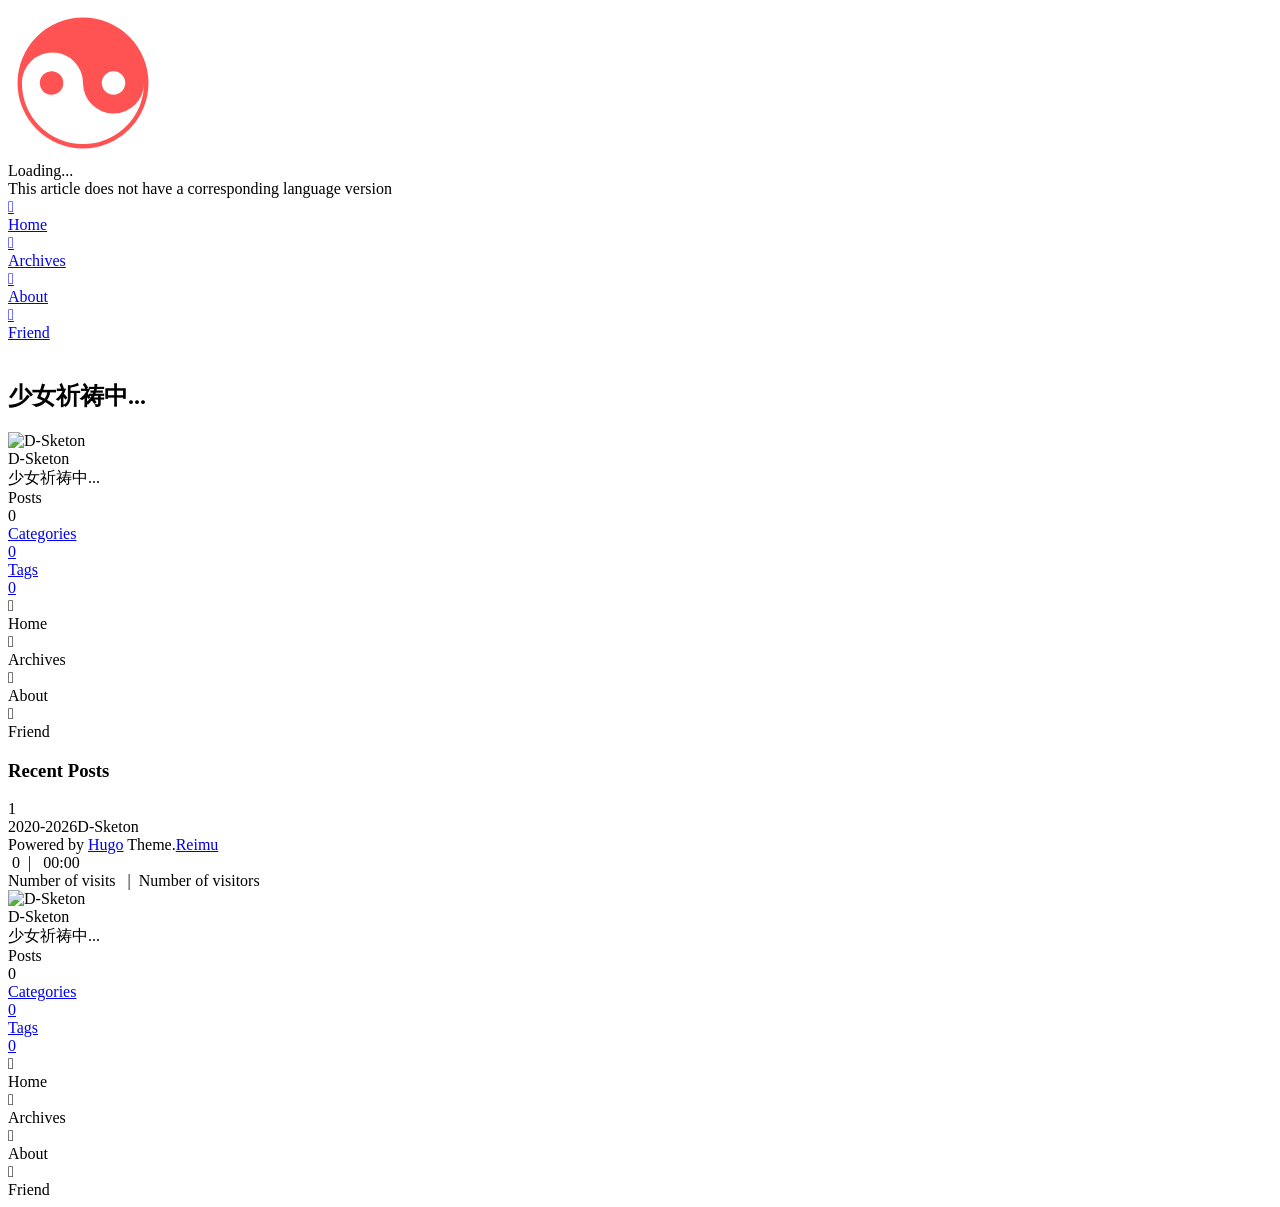
==== commit 95099d99: "test" ====
--- a/public/index.html
+++ b/public/index.html
@@ -1,370 +1,382 @@
-<!DOCTYPE html>
-<html xmlns="http://www.w3.org/1999/xhtml" xml:lang="en-us" lang="en-us">
-<head><script src="/livereload.js?mindelay=10&amp;v=2&amp;port=1313&amp;path=livereload" data-no-instant defer></script>
-    
+<!doctype html>
+<html
+  lang="en-us" 
+  data-theme-mode="auto"
+  >
+  <head>
+	<meta name="generator" content="Hugo 0.155.2"><script src="/livereload.js?mindelay=10&amp;v=2&amp;port=1313&amp;path=livereload" data-no-instant defer></script><meta charset="utf-8" />
+<meta
+  name="viewport"
+  content="width=device-width, initial-scale=1, shrink-to-fit=no"
+/><title>
+  
+</title>
+<meta name="description" content="少女祈祷中..."/><script>
+  window.siteConfig = JSON.parse("{\"anchor_icon\":null,\"base\":\"//localhost:1313/\",\"clipboard\":{\"copyright\":{\"count\":50,\"enable\":false,\"license_type\":\"by-nc-sa\"},\"fail\":{\"en\":\"Copy failed (ﾟ⊿ﾟ)ﾂ\",\"ja\":\"コピー失敗 (ﾟ⊿ﾟ)ﾂ\",\"pt-br\":\"Falha ao copiar (ﾟ⊿ﾟ)ﾂ\",\"zh-cn\":\"复制失败 (ﾟ⊿ﾟ)ﾂ\",\"zh-tw\":\"複製失敗 (ﾟ⊿ﾟ)ﾂ\"},\"success\":{\"en\":\"Copy successfully (*^▽^*)\",\"ja\":\"コピー成功 (*^▽^*)\",\"pt-br\":\"Copiado com sucesso (*^▽^*)\",\"zh-cn\":\"复制成功 (*^▽^*)\",\"zh-tw\":\"複製成功 (*^▽^*)\"}},\"code_block\":{\"expand\":true},\"icon_font\":\"4552607_4k4bc36ef96\",\"outdate\":{\"daysago\":180,\"enable\":false,\"message\":{\"en\":\"This article was last updated on {time}. Please note that the content may no longer be applicable.\",\"ja\":\"この記事は最終更新日：{time}。記載内容が現在有効でない可能性がありますのでご注意ください。\",\"pt-br\":\"Este artigo foi atualizado pela última vez em {time}. Observe que o conteúdo pode não ser mais aplicável.\",\"zh-cn\":\"本文最后更新于 {time}，请注意文中内容可能已不适用。\",\"zh-tw\":\"本文最後更新於 {time}，請注意文中內容可能已不適用。\"}}}");
+  
+</script>
+<link rel="preconnect" href="https://fonts.gstatic.com" crossorigin />
+<link
+  rel="preload"
+  as="style"
+  href="https://fonts.googleapis.com/css?family=Mulish:400,400italic,700,700italic%7cNoto%20Serif%20SC:400,400italic,700,700italic%7c&amp;display=swap"
+/>
+<link
+  rel="stylesheet"
+  href="https://fonts.googleapis.com/css?family=Mulish:400,400italic,700,700italic%7cNoto%20Serif%20SC:400,400italic,700,700italic%7c&amp;display=swap"
+  media="print"
+  onload="this.media='all'"
+/>
+<link
+    rel="preload"
+    href="//at.alicdn.com/t/c/font_4552607_4k4bc36ef96.woff2"
+    as="font"
+    type="font/woff2"
+    crossorigin="anonymous"
+  /><link rel="stylesheet" href="/css/loader.css" /><meta property="og:type" content="website" />
+  <meta property="og:title" content="" />
+  <meta
+    property="og:description"
+    content="少女祈祷中..."
+  />
+  <meta property="og:url" content="//localhost:1313/" />
+  <meta
+    property="og:site_name"
+    content=""
+  />
+  <meta
+    property="og:image"
+    content="/"
+  />
+  <meta property="article:author" content="D-Sketon" />
+  <meta property="article:published_time" content="2026-02-06T00:00:00&#43;00:00" />
+  <meta property="article:modified_time" content="2026-02-06T00:00:00&#43;00:00" /><meta name="twitter:card" content="summary" />
+  <meta name="twitter:image" content="/" /><link rel="alternate" type="application/rss+xml" href="//localhost:1313/index.xml" title="">
+<link rel="shortcut icon" href="/favicon.ico"><link rel="stylesheet" href="/css/main.css" /><link
+    rel="preload"
+    as="style"
+    href="https://npm.webcache.cn/photoswipe@5.4.4/dist/photoswipe.css"
+    integrity="sha384-IfxC36XL/toUyJ939C73PcgMuRzAZuIzZxE38drsmO5p6jD7ei&#43;Zx/1oA/0l8ysE" crossorigin="anonymous"
+    onload="this.onload=null;this.rel='stylesheet'"
+  /><link
+    rel="preload"
+    as="style"
+    href="https://npm.webcache.cn/katex@0.16.24/dist/katex.min.css"
+    integrity="sha384-tTgKLjMYmJr94v8qu2PE5MUGSMbyN2xiH266JUB3gpm8vnnJywd1dWSOEfrFz&#43;YI" crossorigin="anonymous"
+    onload="this.onload=null;this.rel='stylesheet'"
+  /><script
+    src="https://npm.webcache.cn/pace-js@1.2.4/pace.min.js"
+    
+    
+    
+    
+    integrity="sha384-k6YtvFUEIuEFBdrLKJ3YAUbBki333tj1CSUisai5Cswsg9wcLNaPzsTHDswp4Az8" crossorigin="anonymous"></script><link
+    rel="stylesheet"
+    href="https://npm.webcache.cn/@reimujs/aos@0.1.2/dist/aos.css"
+    integrity="sha384-GMRP93c6Hkz9JVKGAuRR3nTS7M07RwPgTFenXiosjq2VbVgvdDNcz1g6Mkj8AONa" crossorigin="anonymous"/></head>
+  <body><div id='loader'>
+    <div class="loading-left-bg loading-bg"></div>
+    <div class="loading-right-bg loading-bg"></div>
+    <div class="spinner-box">
+      <div class="loading-taichi rotate"><svg width="150" height="150" viewBox="0 0 1024 1024" class="icon" version="1.1" xmlns="https://www.w3.org/2000/svg" shape-rendering="geometricPrecision">
+            <path d="M303.5 432A80 80 0 0 1 291.5 592A80 80 0 0 1 303.5 432z" fill="var(--red-1, #ff5252)" />
+            <path d="M512 65A447 447 0 0 1 512 959L512 929A417 417 0 0 0 512 95A417 417 0 0 0 512 929L512 959A447 447 0 0 1 512 65z 
+          M512 95A417 417 0 0 1 929 512A208.5 208.5 0 0 1 720.5 720.5L720.5 592A80 80 0 0 0 720.5 432A80 80 0 0 0 720.5 592L720.5 720.5A208.5 208.5 0 0 1 512 512A208.5 208.5 0 0 0 303.5 303.5A208.5 208.5 0 0 0 95 512A417 417 0 0 1 512 95z" fill="var(--red-1, #ff5252)" />
+          </svg></div><div class="loading-word">Loading...</div>
+    </div>
+  </div>
+  </div>
+  <script>
+    var time = null;
+    var loaderEl = document.getElementById('loader');
+    var startLoading = () => {
+      time = Date.now();
+      loaderEl.classList.remove("loading");
+    }
+    var hideLoader = () => {
+      document.body.style.overflow = 'auto';
+      loader.classList.add('loading');
+    };
 
+    var endLoading = () => {
+      if (!time) {
+        hideLoader();
+      } else {
+        if (Date.now() - time > 500) {
+          time = null;
+          hideLoader();
+        } else {
+          setTimeout(endLoading, 500 - (Date.now() - time));
+          time = null;
+        }
+      }
+    }
+    window.addEventListener('DOMContentLoaded', endLoading);
+    loaderEl.addEventListener('click', endLoading);
+  </script><div id="copy-tooltip"></div>
+<div id="lang-tooltip">
+This article does not have a corresponding language version
+</div>
+<div id="heatmap-tooltip"></div><div id="container">
+      <div id="wrap"><div id="header-nav">
+  <nav id="main-nav" aria-label="Primary navigation"><a class="main-nav-link-wrap" href="/"><div class='main-nav-icon icon rotate'>&#xe62b;</div><span class="main-nav-link">Home</span>
+      </a><a class="main-nav-link-wrap" href="/archives"><div class='main-nav-icon icon rotate'>&#xe62b;</div><span class="main-nav-link">Archives</span>
+      </a><a class="main-nav-link-wrap" href="/about"><div class='main-nav-icon icon rotate'>&#xe62b;</div><span class="main-nav-link">About</span>
+      </a><a class="main-nav-link-wrap" href="/friend"><div class='main-nav-icon icon rotate'>&#xe62b;</div><span class="main-nav-link">Friend</span>
+      </a><a id="main-nav-toggle" class="nav-icon" aria-label="Toggle navigation" role="button"></a>
+  </nav>
+  <nav id="sub-nav" aria-label="Secondary navigation"><a id="nav-rss-link" class="nav-icon" href="//localhost:1313/index.xml" title="RSS Feed" aria-label="RSS Feed" target="_blank"></a></nav></div>
+<header id="header" aria-label="Site header"><picture></picture><img  fetchpriority="high" src="/images/banner.webp" alt=""><div id="header-outer">
+    <div id="header-title"><h2 id="subtitle-wrap" data-aos="slide-down"><span id="subtitle">少女祈祷中...</span></h2></div>
+  </div>
+</header><div id="content"
+          aria-label="Page content"
+          
+          class="sidebar-right"  ><aside id="sidebar" aria-label="Sidebar"><div class="sidebar-wrapper-container "><div class="sidebar-wrapper">
+    <div
+      class="sidebar-wrap"
+      data-aos="fade-up"
+    ><div class="sidebar-author">
+  <img
+    data-src="/avatar/avatar.webp"
+    data-sizes="auto"
+    alt="D-Sketon"
+    class="lazyload"
+  />
+  <div class="sidebar-author-name">D-Sketon</div>
+  <div class="sidebar-description">少女祈祷中...</div>
+</div>
+<div class="sidebar-state">
+  <div class="sidebar-state-article">
+    <div>Posts</div><div class="sidebar-state-number">0</div>
+  </div>
+  <a class="sidebar-state-category" href="/categories/" aria-label="sidebar-state-category-link">
+    <div>Categories</div>
+    <div class="sidebar-state-number">
+      0
+    </div>
+  </a>
+  <a class="sidebar-state-tag" href="/tags/" aria-label="sidebar-state-tag-link">
+    <div>Tags</div>
+    <div class="sidebar-state-number">0</div>
+  </a>
+</div>
+<div class="sidebar-social" ></div><div class="sidebar-menu"><div class="sidebar-menu-link-wrap">
+      <a
+        class="sidebar-menu-link-dummy"
+        href="/"
+        aria-label="Home"
+      ></a><div class='sidebar-menu-icon icon rotate'>&#xe62b;</div><div class="sidebar-menu-link">Home</div>
+    </div><div class="sidebar-menu-link-wrap">
+      <a
+        class="sidebar-menu-link-dummy"
+        href="/archives"
+        aria-label="Archives"
+      ></a><div class='sidebar-menu-icon icon rotate'>&#xe62b;</div><div class="sidebar-menu-link">Archives</div>
+    </div><div class="sidebar-menu-link-wrap">
+      <a
+        class="sidebar-menu-link-dummy"
+        href="/about"
+        aria-label="About"
+      ></a><div class='sidebar-menu-icon icon rotate'>&#xe62b;</div><div class="sidebar-menu-link">About</div>
+    </div><div class="sidebar-menu-link-wrap">
+      <a
+        class="sidebar-menu-link-dummy"
+        href="/friend"
+        aria-label="Friend"
+      ></a><div class='sidebar-menu-icon icon rotate'>&#xe62b;</div><div class="sidebar-menu-link">Friend</div>
+    </div></div></div>
+  </div><div class="sidebar-widget"><div class="widget-wrapper">
+    <div
+      class="widget-wrap"
+      data-aos="fade-up"
+    >
+      <h3 class="widget-title">Recent Posts</h3>
+      <div class="widget">
+        <ul></ul>
+      </div>
+    </div>
+  </div></div></div></aside>
+<section id="main" aria-label="Main content"><nav id="page-nav" aria-label="Pagination navigation" data-aos="fade-up"><span class="page-number current">1</span></nav>
+</section>
+        </div><footer id="footer" aria-label="Site footer">
+  <div style="width: 100%; overflow: hidden">
+    <div class="footer-line"></div>
+  </div>
+  <div id="footer-info"><div>
+      <span class="icon-copyright"></span>2020-2026<span class="footer-info-sep rotate"></span>D-Sketon
+    </div><div>
+        Powered by&nbsp;<a
+          href="https://gohugo.io/"
+          target="_blank"
+          rel="noopener nofollow noreferrer"
+          >Hugo</a
+        >&nbsp;Theme.<a
+          href="https://github.com/D-Sketon/hugo-theme-reimu"
+          target="_blank"
+          rel="noopener nofollow noreferrer"
+          >Reimu</a
+        >
+      </div><div>
+        <span class="icon-brush"
+          >&nbsp;0</span
+        >
+        &nbsp;|&nbsp;
+        <span class="icon-coffee">&nbsp;00:00</span>
+      </div><div>
+        <span class="icon-eye"></span>
+        <span id="busuanzi_container_site_pv"
+          >Number of visits&nbsp;<span
+            id="busuanzi_value_site_pv"
+          ></span
+        ></span>
+        &nbsp;|&nbsp;
+        <span class="icon-user"></span>
+        <span id="busuanzi_container_site_uv"
+          >Number of visitors&nbsp;<span
+            id="busuanzi_value_site_uv"
+          ></span
+        ></span>
+      </div></div>
+</footer>
+<div class="sidebar-top">
+            <div class="sidebar-top-taichi rotate"></div>
+            <div class="arrow-up"></div>
+          </div><div id="mask" class="hide"></div>
+      </div><nav id="mobile-nav" aria-label="Mobile navigation">
+  <div class="sidebar-wrap"><div class="sidebar-author">
+  <img
+    data-src="/avatar/avatar.webp"
+    data-sizes="auto"
+    alt="D-Sketon"
+    class="lazyload"
+  />
+  <div class="sidebar-author-name">D-Sketon</div>
+  <div class="sidebar-description">少女祈祷中...</div>
+</div>
+<div class="sidebar-state">
+  <div class="sidebar-state-article">
+    <div>Posts</div><div class="sidebar-state-number">0</div>
+  </div>
+  <a class="sidebar-state-category" href="/categories/" aria-label="sidebar-state-category-link">
+    <div>Categories</div>
+    <div class="sidebar-state-number">
+      0
+    </div>
+  </a>
+  <a class="sidebar-state-tag" href="/tags/" aria-label="sidebar-state-tag-link">
+    <div>Tags</div>
+    <div class="sidebar-state-number">0</div>
+  </a>
+</div>
+<div class="sidebar-social" ></div><div class="sidebar-menu"><div class="sidebar-menu-link-wrap">
+      <a
+        class="sidebar-menu-link-dummy"
+        href="/"
+        aria-label="Home"
+      ></a><div class='sidebar-menu-icon icon rotate'>&#xe62b;</div><div class="sidebar-menu-link">Home</div>
+    </div><div class="sidebar-menu-link-wrap">
+      <a
+        class="sidebar-menu-link-dummy"
+        href="/archives"
+        aria-label="Archives"
+      ></a><div class='sidebar-menu-icon icon rotate'>&#xe62b;</div><div class="sidebar-menu-link">Archives</div>
+    </div><div class="sidebar-menu-link-wrap">
+      <a
+        class="sidebar-menu-link-dummy"
+        href="/about"
+        aria-label="About"
+      ></a><div class='sidebar-menu-icon icon rotate'>&#xe62b;</div><div class="sidebar-menu-link">About</div>
+    </div><div class="sidebar-menu-link-wrap">
+      <a
+        class="sidebar-menu-link-dummy"
+        href="/friend"
+        aria-label="Friend"
+      ></a><div class='sidebar-menu-icon icon rotate'>&#xe62b;</div><div class="sidebar-menu-link">Friend</div>
+    </div></div></div></nav>
+</div><script
+    src="https://npm.webcache.cn/lazysizes@5.3.2/lazysizes.min.js"
+    
+    
+    
+    
+    integrity="sha384-3gT/vsepWkfz/ff7PpWNUeMzeWoH3cDhm/A8jM7ouoAK0/fP/9bcHHR5kHq2nf&#43;e" crossorigin="anonymous"></script><script
+    src="https://npm.webcache.cn/clipboard@2.0.11/dist/clipboard.min.js"
+    
+    
+    
+    
+    integrity="sha384-J08i8An/QeARD9ExYpvphB8BsyOj3Gh2TSh1aLINKO3L0cMSH2dN3E22zFoXEi0Q" crossorigin="anonymous"></script><script src="/js/main.js"  ></script><script src="/js/aos.js"  ></script><script>
+    var aosInit = () => {
+      AOS.init({
+        duration: 1000,
+        easing: "ease",
+        once: true,
+        offset: 50,
+      });
+    };
+    if (document.readyState === "loading") {
+      document.addEventListener("DOMContentLoaded", aosInit);
+    } else {
+      aosInit();
+    }
+  </script><script src="/js/pjax_main.js" data-pjax ></script><script>
+  var setupFirework = () => {
+    if (! false  || !window.matchMedia('(max-width: 768px)').matches) {
+      if (window.firework) {
+        const options = JSON.parse("{\"excludeelements\":[\"a\",\"button\"],\"particles\":[{\"colors\":[\"var(--red-1)\",\"var(--red-2)\",\"var(--red-3)\",\"var(--red-4)\"],\"duration\":[1200,1800],\"easing\":\"easeOutExpo\",\"move\":[\"emit\"],\"number\":20,\"shape\":\"circle\",\"shapeOptions\":{\"alpha\":[0.3,0.5],\"radius\":[16,32]}},{\"colors\":[\"var(--red-0)\"],\"duration\":[1200,1800],\"easing\":\"easeOutExpo\",\"move\":[\"diffuse\"],\"number\":1,\"shape\":\"circle\",\"shapeOptions\":{\"alpha\":[0.2,0.5],\"lineWidth\":6,\"radius\":20}}]}");
+        options.excludeElements = options.excludeelements;
+        delete options.excludeelements;
+        window.firework(options);
+      }
+    }
+  }
+</script><script
+    src="https://npm.webcache.cn/mouse-firework@0.2.0/dist/index.umd.js"
+    defer
+    
+    
+    onload="setupFirework()"
+    integrity="sha384-qi9WggRt19tv8Vc7pCHW3ulMNLwrn515zaLEWZjl1px07vz8&#43;pUoWX8n1rgq282T" crossorigin="anonymous"></script>
 
-
-
-
-
-
-
-
-
-    
-
-
-
-
-
-
-
-<script defer language="javascript" type="text/javascript" src="/js/bundle.min.d451ff92e80abc2a828eb9bb262e4db374bd4e954642f9245c54eec84bf690f3.js"></script>
-
-
-
-
-
-
-    
-    <meta http-equiv="content-type" content="text/html; charset=utf-8">
-
-    
-    <meta name="viewport" content="width=device-width, initial-scale=1.0">
-
-    
-    <link rel="icon" href=/favicon.png>
-
-    
-    
-
-
-
-
-
-  
-  
-
-
-
-
-
-
-<!-- Open Graph image and Twitter Card metadata -->
-
-<title itemprop="name">Poison</title>
-<meta property="og:title" content=Poison />
-<meta name="twitter:title" content=Poison />
-<meta itemprop="name" content=Poison />
-<meta name="application-name" content=Poison />
-<meta property="og:site_name" content="" />
-
-
-<meta name="description" content="Update this description..." />
-<meta itemprop="description" content="Update this description..." />
-<meta property="og:description" content="Update this description..." />
-<meta name="twitter:description" content="Update this description..." />
-
-
-<base href="//localhost:1313/" />
-<link rel="canonical" href="//localhost:1313/" itemprop="url" />
-<meta name="url" content="//localhost:1313/" />
-<meta name="twitter:url" content="//localhost:1313/" />
-<meta property="og:url" content="//localhost:1313/" />
-
-
-<meta property="og:updated_time" content="2026-02-06T00:00:00Z" />
-
-
-<link rel="sitemap" type="application/xml" title="Sitemap" href='//localhost:1313/sitemap.xml' />
-<link href="//localhost:1313/index.xml" rel="alternate" type="application/rss+xml" title="" />
-
-<meta name="robots" content="index,follow" />
-<meta name="googlebot" content="index,follow" />
-
-
-
-<meta property="fb:admins" content="" />
-
-
-<meta name="apple-mobile-web-app-title" content="" />
-<meta name="apple-mobile-web-app-capable" content="yes" />
-<meta name="apple-mobile-web-app-status-bar-style" content="black" />
-
-
-
-
-
-
-<meta name="generator" content="Hugo 0.155.2">
-
-
-    
-    
-
-<link type="text/css" rel="stylesheet" href="/css/bundle.min.607435cac0c3b4b44373c5634a7dd4f3b5b8f756061890d922e60e385c6d551f.css">
-
-
-    
-    <style>
-    body {
-        --sidebar-bg-color: #202020;
-        --sidebar-img-border-color: #515151;
-        --sidebar-p-color: #909090;
-        --sidebar-h1-color: #FFF;
-        --sidebar-a-color: #FFF;
-        --sidebar-socials-color: #FFF;
-        --text-color: #222;
-        --bkg-color: #FAF9F6;
-        --post-title-color: #303030;
-        --list-color: #5A5A5A;
-        --link-color: #268BD2;
-        --date-color: #515151;
-        --table-border-color: #E5E5E5;
-        --table-stripe-color: #F9F9F9;
-        --code-color: #000;
-        --code-background-color: #E5E5E5;
-        --code-block-color: #FFF;
-        --code-block-background-color: #272822;
-        --moon-sun-color: #FFF;
-        --moon-sun-background-color: #515151;
-    }
-    body.dark-theme {
-        --text-color: #EEE;
-        --bkg-color: #121212;
-        --post-title-color: #DBE2E9;
-        --list-color: #9D9D9D;
-        --link-color: #268BD2;
-        --date-color: #9A9A9A;
-        --table-border-color: #515151;
-        --table-stripe-color: #202020;
-        --code-color: #FFF;
-        --code-background-color: #515151;
-        --code-block-color: #FFF;
-        --code-block-background-color: #272822;
-    }
-    body {
-        background-color: var(--bkg-color);
-    }
-</style>
-
-</head>
-
-    <body class="dark-theme">
-        <div class="wrapper">
-            <aside class="sidebar">
-    <div class="container sidebar-sticky">
-        <div class="light-dark" align="right">
-    <button class="btn-light-dark" title="Toggle light/dark mode">
-        <svg class="moon" xmlns="http://www.w3.org/2000/svg" width="1em" height="1em" viewBox="0 0 16 16">
-            <path fill="currentColor" d="M6 .278a.768.768 0 0 1 .08.858a7.208 7.208 0 0 0-.878 3.46c0 4.021 3.278 7.277 7.318 7.277c.527 0 1.04-.055 1.533-.16a.787.787 0 0 1 .81.316a.733.733 0 0 1-.031.893A8.349 8.349 0 0 1 8.344 16C3.734 16 0 12.286 0 7.71C0 4.266 2.114 1.312 5.124.06A.752.752 0 0 1 6 .278z"/>
-        </svg>
-        <svg class="sun" xmlns="http://www.w3.org/2000/svg" width="1em" height="1em" viewBox="0 0 16 16">
-            <path fill="currentColor" d="M8 12a4 4 0 1 0 0-8a4 4 0 0 0 0 8zM8 0a.5.5 0 0 1 .5.5v2a.5.5 0 0 1-1 0v-2A.5.5 0 0 1 8 0zm0 13a.5.5 0 0 1 .5.5v2a.5.5 0 0 1-1 0v-2A.5.5 0 0 1 8 13zm8-5a.5.5 0 0 1-.5.5h-2a.5.5 0 0 1 0-1h2a.5.5 0 0 1 .5.5zM3 8a.5.5 0 0 1-.5.5h-2a.5.5 0 0 1 0-1h2A.5.5 0 0 1 3 8zm10.657-5.657a.5.5 0 0 1 0 .707l-1.414 1.415a.5.5 0 1 1-.707-.708l1.414-1.414a.5.5 0 0 1 .707 0zm-9.193 9.193a.5.5 0 0 1 0 .707L3.05 13.657a.5.5 0 0 1-.707-.707l1.414-1.414a.5.5 0 0 1 .707 0zm9.193 2.121a.5.5 0 0 1-.707 0l-1.414-1.414a.5.5 0 0 1 .707-.707l1.414 1.414a.5.5 0 0 1 0 .707zM4.464 4.465a.5.5 0 0 1-.707 0L2.343 3.05a.5.5 0 1 1 .707-.707l1.414 1.414a.5.5 0 0 1 0 .708z"/>
-        </svg>
-    </button>
-</div>
-
-        <div class="sidebar-about">
-    <h1 class="brand">
-        
-        
-            <a href="//localhost:1313/">
-                <h1>Poison</h1>
-            </a>
-        
-    </h1>
-    <p class="lead">
-    Update this description...
-    </p>
-</div>
-
-        <nav>
-    <ul class="sidebar-nav">
-
-        
-        
-        
-        
-            
-
-            
-                
-                
-            
-            
-                
-                
-            
-                
-                
-            
-        
-        
-            
-
-            
-                
-                
-                    <li class="heading">
-                        <a href="/posts/">Posts</a>
-                    </li>
-                    
-                        <li class="sub-heading">
-                            Recent
-                        </li>
-                        
-                            <li class="bullet">
-                                <a href="//localhost:1313/posts/house/">get it? like house md ?!</a>
-                            </li>
-                        
-                    
-                
-            
-            
-                
-                
-            
-                
-                
-            
-        
-
-    </ul>
-</nav>
-
-        
-    <a target="_blank" class="social" title="GitHub" href="https://github.com">
-        <svg xmlns="http://www.w3.org/2000/svg" width="1.2em" height="1.2em" viewBox="-2 -2 24 24">
-            <path fill="currentColor" d="M18.88 1.099C18.147.366 17.265 0 16.233 0H3.746C2.714 0 1.832.366 1.099 1.099C.366 1.832 0 2.714 0 3.746v12.487c0 1.032.366 1.914 1.099 2.647c.733.733 1.615 1.099 2.647 1.099H6.66c.19 0 .333-.007.429-.02a.504.504 0 0 0 .286-.169c.095-.1.143-.245.143-.435l-.007-.885c-.004-.564-.006-1.01-.006-1.34l-.3.052c-.19.035-.43.05-.721.046a5.555 5.555 0 0 1-.904-.091a2.026 2.026 0 0 1-.872-.39a1.651 1.651 0 0 1-.572-.8l-.13-.3a3.25 3.25 0 0 0-.41-.663c-.186-.243-.375-.407-.566-.494l-.09-.065a.956.956 0 0 1-.17-.156a.723.723 0 0 1-.117-.182c-.026-.061-.004-.111.065-.15c.07-.04.195-.059.378-.059l.26.04c.173.034.388.138.643.311a2.1 2.1 0 0 1 .631.677c.2.355.44.626.722.813c.282.186.566.28.852.28c.286 0 .533-.022.742-.065a2.59 2.59 0 0 0 .585-.196c.078-.58.29-1.028.637-1.34a8.907 8.907 0 0 1-1.333-.234a5.314 5.314 0 0 1-1.223-.507a3.5 3.5 0 0 1-1.047-.872c-.277-.347-.505-.802-.683-1.365c-.177-.564-.266-1.215-.266-1.952c0-1.049.342-1.942 1.027-2.68c-.32-.788-.29-1.673.091-2.652c.252-.079.625-.02 1.119.175c.494.195.856.362 1.086.5c.23.14.414.257.553.352a9.233 9.233 0 0 1 2.497-.338c.859 0 1.691.113 2.498.338l.494-.312a6.997 6.997 0 0 1 1.197-.572c.46-.174.81-.221 1.054-.143c.39.98.424 1.864.103 2.653c.685.737 1.028 1.63 1.028 2.68c0 .737-.089 1.39-.267 1.957c-.177.568-.407 1.023-.689 1.366a3.65 3.65 0 0 1-1.053.865c-.42.234-.828.403-1.223.507a8.9 8.9 0 0 1-1.333.235c.45.39.676 1.005.676 1.846v3.11c0 .147.021.266.065.357a.36.36 0 0 0 .208.189c.096.034.18.056.254.064c.074.01.18.013.318.013h2.914c1.032 0 1.914-.366 2.647-1.099c.732-.732 1.099-1.615 1.099-2.647V3.746c0-1.032-.367-1.914-1.1-2.647z"/>
-        </svg>
-    </a>
-
-
-    <a target="_blank" class="social" title="Gitlab" href="https://gitlab.com">
-        <svg xmlns="http://www.w3.org/2000/svg" width="1.2em" height="1.2em" viewBox="-2 -2.5 24 24">
-            <path fill="currentColor" d='M10.006 18.443L6.326 7.118h7.36l-3.68 11.325zm0 0L1.168 7.118h5.158l3.68 11.325zM1.168 7.118l8.838 11.325-9.68-7.032a.762.762 0 0 1-.276-.852l1.118-3.441zm0 0L3.385.296a.38.38 0 0 1 .724 0l2.217 6.822H1.168zm8.838 11.325l3.68-11.325h5.157l-8.837 11.325zm8.837-11.325l1.119 3.441a.762.762 0 0 1-.277.852l-9.68 7.032 8.838-11.325zm0 0h-5.157L15.902.296a.38.38 0 0 1 .725 0l2.216 6.822z' />
-
-        </svg>
-    </a>
-
-
-    <a target="_blank" class="social" title="LinkedIn" href="https://linkedin.com">
-        <svg xmlns="http://www.w3.org/2000/svg" width="1em" height="1.2em" viewBox="0 0 448 512">
-            <path fill="currentColor" d="M416 32H31.9C14.3 32 0 46.5 0 64.3v383.4C0 465.5 14.3 480 31.9 480H416c17.6 0 32-14.5 32-32.3V64.3c0-17.8-14.4-32.3-32-32.3zM135.4 416H69V202.2h66.5V416zm-33.2-243c-21.3 0-38.5-17.3-38.5-38.5S80.9 96 102.2 96c21.2 0 38.5 17.3 38.5 38.5c0 21.3-17.2 38.5-38.5 38.5zm282.1 243h-66.4V312c0-24.8-.5-56.7-34.5-56.7c-34.6 0-39.9 27-39.9 54.9V416h-66.4V202.2h63.7v29.2h.9c8.9-16.8 30.6-34.5 62.9-34.5c67.2 0 79.7 44.3 79.7 101.9V416z"/>
-        </svg>
-    </a>
-
-
-
-
-
-
-
-    <a target="_blank" class="social" title="Discord" href="https://discord.com">
-        <svg xmlns="http://www.w3.org/2000/svg" width="1.2em" height="1.2em" viewBox="0 0 24 24">
-            <path fill="currentColor" d="M19.27 5.33C17.94 4.71 16.5 4.26 15 4a.09.09 0 0 0-.07.03c-.18.33-.39.76-.53 1.09a16.09 16.09 0 0 0-4.8 0c-.14-.34-.35-.76-.54-1.09c-.01-.02-.04-.03-.07-.03c-1.5.26-2.93.71-4.27 1.33c-.01 0-.02.01-.03.02c-2.72 4.07-3.47 8.03-3.1 11.95c0 .02.01.04.03.05c1.8 1.32 3.53 2.12 5.24 2.65c.03.01.06 0 .07-.02c.4-.55.76-1.13 1.07-1.74c.02-.04 0-.08-.04-.09c-.57-.22-1.11-.48-1.64-.78c-.04-.02-.04-.08-.01-.11c.11-.08.22-.17.33-.25c.02-.02.05-.02.07-.01c3.44 1.57 7.15 1.57 10.55 0c.02-.01.05-.01.07.01c.11.09.22.17.33.26c.04.03.04.09-.01.11c-.52.31-1.07.56-1.64.78c-.04.01-.05.06-.04.09c.32.61.68 1.19 1.07 1.74c.03.01.06.02.09.01c1.72-.53 3.45-1.33 5.25-2.65c.02-.01.03-.03.03-.05c.44-4.53-.73-8.46-3.1-11.95c-.01-.01-.02-.02-.04-.02zM8.52 14.91c-1.03 0-1.89-.95-1.89-2.12s.84-2.12 1.89-2.12c1.06 0 1.9.96 1.89 2.12c0 1.17-.84 2.12-1.89 2.12zm6.97 0c-1.03 0-1.89-.95-1.89-2.12s.84-2.12 1.89-2.12c1.06 0 1.9.96 1.89 2.12c0 1.17-.83 2.12-1.89 2.12z"/>
-        </svg>
-    </a>
-
-
-    <a target="_blank" class="social" title="YouTube" href="https://youtube.com">
-        <svg xmlns="http://www.w3.org/2000/svg" width="1.2em" height="1.2em" viewBox="0 0 24 24">
-            <path fill="currentColor" d="M12.006 19.012h-.02c-.062 0-6.265-.012-7.83-.437a2.5 2.5 0 0 1-1.764-1.765A26.494 26.494 0 0 1 1.986 12a26.646 26.646 0 0 1 .417-4.817A2.564 2.564 0 0 1 4.169 5.4c1.522-.4 7.554-.4 7.81-.4H12c.063 0 6.282.012 7.831.437c.859.233 1.53.904 1.762 1.763c.29 1.594.427 3.211.407 4.831a26.568 26.568 0 0 1-.418 4.811a2.51 2.51 0 0 1-1.767 1.763c-1.52.403-7.553.407-7.809.407Zm-2-10.007l-.005 6l5.212-3l-5.207-3Z"/>
-        </svg>
-    </a>
-
-
-    <a target="_blank" class="social" title="Instagram" href="https://instagram.com">
-        <svg xmlns="http://www.w3.org/2000/svg" width="1em" height="1.2em" viewBox="0 0 448 512">
-            <path fill="currentColor" d="M224.1 141c-63.6 0-114.9 51.3-114.9 114.9s51.3 114.9 114.9 114.9S339 319.5 339 255.9S287.7 141 224.1 141zm0 189.6c-41.1 0-74.7-33.5-74.7-74.7s33.5-74.7 74.7-74.7s74.7 33.5 74.7 74.7s-33.6 74.7-74.7 74.7zm146.4-194.3c0 14.9-12 26.8-26.8 26.8c-14.9 0-26.8-12-26.8-26.8s12-26.8 26.8-26.8s26.8 12 26.8 26.8zm76.1 27.2c-1.7-35.9-9.9-67.7-36.2-93.9c-26.2-26.2-58-34.4-93.9-36.2c-37-2.1-147.9-2.1-184.9 0c-35.8 1.7-67.6 9.9-93.9 36.1s-34.4 58-36.2 93.9c-2.1 37-2.1 147.9 0 184.9c1.7 35.9 9.9 67.7 36.2 93.9s58 34.4 93.9 36.2c37 2.1 147.9 2.1 184.9 0c35.9-1.7 67.7-9.9 93.9-36.2c26.2-26.2 34.4-58 36.2-93.9c2.1-37 2.1-147.8 0-184.8zM398.8 388c-7.8 19.6-22.9 34.7-42.6 42.6c-29.5 11.7-99.5 9-132.1 9s-102.7 2.6-132.1-9c-19.6-7.8-34.7-22.9-42.6-42.6c-11.7-29.5-9-99.5-9-132.1s-2.6-102.7 9-132.1c7.8-19.6 22.9-34.7 42.6-42.6c29.5-11.7 99.5-9 132.1-9s102.7-2.6 132.1 9c19.6 7.8 34.7 22.9 42.6 42.6c11.7 29.5 9 99.5 9 132.1s2.7 102.7-9 132.1z"/>
-        </svg>
-    </a>
-
-
-
-
-
-
-
-    <a target="_blank" class="social" title="RSS Feed" href="/posts/index.xml">
-        <svg xmlns="http://www.w3.org/2000/svg" width="1em" height="1.2em" viewBox="0 0 1280.000000 1280.000000">
-            <g transform="translate(0.000000,1280.000000) scale(0.100000,-0.100000)" fill="currentColor">
-                <path d="M2295 11929 c-284 -12 -642 -45 -707 -65 -17 -5 -18 -63 -18 -1039 0 -569 4 -1036 8 -1039 5 -3 74 6 153 19 510 86 1168 95 1789 25 1348 -153 2602 -677 3670 -1531 385 -308 820 -744 1126 -1129 842 -1060 1362 -2313 1514 -3650 70 -621 61 -1279 -25 -1789 -13 -79 -22 -148 -19 -153 3 -4 471 -8 1039 -8 l1035 0 5 23 c51 225 85 942 67 1419 -23 605 -77 1044 -198 1617 -294 1400 -927 2734 -1823 3846 -1043 1295 -2364 2259 -3909 2854 -1158 447 -2451 656 -3707 600z"/>
-                <path d="M2255 7845 c-269 -25 -620 -81 -667 -106 -17 -9 -18 -55 -18 -899 0 -706 3 -890 13 -890 6 0 66 18 132 41 130 44 288 79 467 105 154 21 577 30 749 15 1207 -107 2267 -823 2814 -1902 166 -327 268 -637 330 -1001 38 -227 48 -384 42 -662 -8 -348 -44 -590 -126 -831 -23 -66 -41 -126 -41 -132 0 -10 184 -13 890 -13 844 0 890 1 899 18 27 50 88 452 110 725 14 162 14 624 1 782 -59 703 -233 1323 -545 1945 -481 956 -1313 1788 -2270 2268 -620 310 -1239 483 -1940 542 -165 14 -669 10 -840 -5z"/>
-                <path d="M2519 3815 c-391 -66 -725 -336 -868 -703 -79 -201 -96 -462 -45 -677 83 -344 338 -641 666 -774 116 -47 205 -69 330 -80 412 -39 811 153 1040 500 193 292 240 648 128 981 -135 403 -492 699 -914 757 -100 14 -241 12 -337 -4z"/>
-            </g>
-        </svg>
-    </a>
-
-
-    <a target="_blank" class="social" title="Email" href="mailto://user@domain">
-       <svg xmlns="http://www.w3.org/2000/svg" width="1em" height="1.2em" viewBox="0 0 485.211 485.211">
-            <path fill="currentColor" d="M301.393,241.631L464.866,424.56H20.332l163.474-182.928l58.801,51.443L301.393,241.631z M462.174,60.651H23.027 l219.579,192.142L462.174,60.651z M324.225,221.67l160.986,180.151V80.792L324.225,221.67z M0,80.792v321.029L160.972,221.64 L0,80.792z"/>
-       </svg>
-    </a>
-
-
-
-
-        <p class="footnote">
-powered by <a target="_blank" href="https://gohugo.io">Hugo</a> | themed with <a target="_blank" href="https://github.com/lukeorth/poison">poison</a>
-    <br>
-    &copy; 2026 . All rights reserved.
-</p>
-
-  </div>
-</aside>
-
-            <main class="content container">
-                <div class="posts">
-    
-    
-    <article class="post">
-        <div class="info">
-  <h1 class="post-title">
-    <a href="//localhost:1313/posts/house/">get it? like house md ?!</a>
-  </h1>
-
-  <div class="headline">
-    <div>
-      
-      
-      <time datetime=" 2026-02-06T00:00:00Z" class="post-date">
-        February 6, 2026
-      </time>
-      
-      <span> - </span>
-      <span class="reading-time">
-        
-          
-        
-
-        <span>1 min read</span>
-      </span>
-    </div>
-
-    
-  </div>
-
-  
-  
-
-  
-</div>
-
-        
-        <p>Hello what&rsquo;s up</p>
-        
-        
-    </article>
-</div>
-
-
-
-            </main>
-            
-        </div>
-    </body>
+<div id="lazy-script">
+  <div><script data-pjax>
+        window.REIMU_POST = {
+          author: "D-Sketon",
+          title: "",
+          url: "\/\/localhost:1313\/",
+          description: "",
+          cover: "\/\/localhost:1313\/images\/banner.webp",
+        };
+      </script></div>
+</div><script
+    src="https://npm.webcache.cn/busuanzi@2.3.0/bsz.pure.mini.js"
+    
+    async
+    
+    
+    integrity="sha384-0M75wtSkhjIInv4coYlaJU83&#43;OypaRCIq2SukQVQX04eGTCBXJDuWAbJet56id&#43;S" crossorigin="anonymous"></script><script>
+    if ('serviceWorker' in navigator) {
+      navigator.serviceWorker.getRegistrations().then((registrations) => {
+        for (let registration of registrations) {
+          registration.unregister();
+        }
+      });
+    }
+  </script><script>
+  const reimuCopyright = String.raw`
+   ______     ______     __     __    __     __  __    
+  /\  == \   /\  ___\   /\ \   /\ "-./  \   /\ \/\ \   
+  \ \  __<   \ \  __\   \ \ \  \ \ \-./\ \  \ \ \_\ \  
+   \ \_\ \_\  \ \_____\  \ \_\  \ \_\ \ \_\  \ \_____\ 
+    \/_/ /_/   \/_____/   \/_/   \/_/  \/_/   \/_____/ 
+                                                    
+  `;
+  console.log(String.raw`%c ${reimuCopyright}`, "color: #ff5252;");
+  console.log(
+    "%c Theme.Reimu" + " %c https://github.com/D-Sketon/hugo-theme-reimu ",
+    "color: white; background: #ff5252; padding:5px 0;",
+    "padding:4px;border:1px solid #ff5252;",
+  );
+</script></body>
 </html>
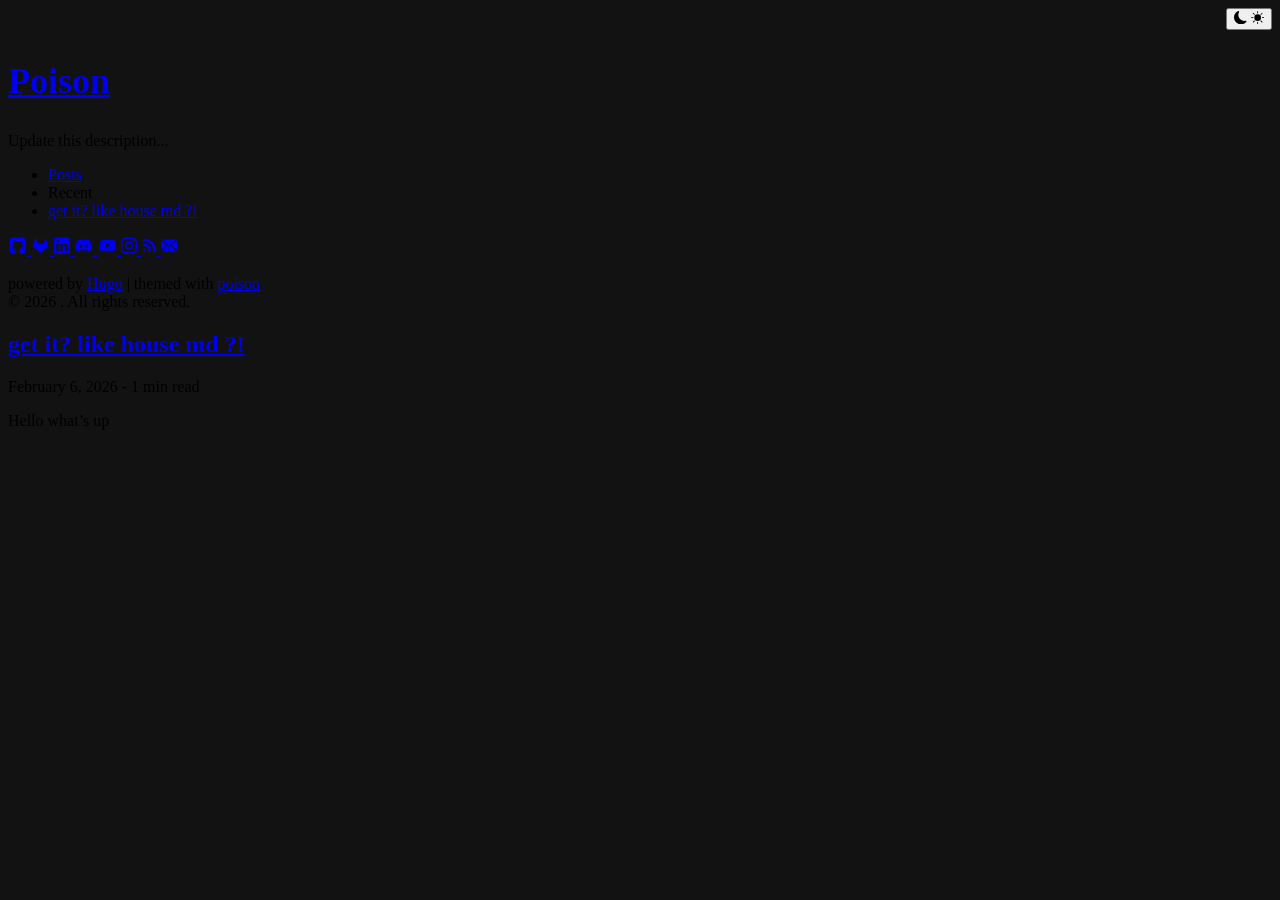
==== commit 11294075: "more testing" ====
--- a/public/index.html
+++ b/public/index.html
@@ -1,382 +1,370 @@
-<!doctype html>
-<html
-  lang="en-us" 
-  data-theme-mode="auto"
-  >
-  <head>
-	<meta name="generator" content="Hugo 0.155.2"><script src="/livereload.js?mindelay=10&amp;v=2&amp;port=1313&amp;path=livereload" data-no-instant defer></script><meta charset="utf-8" />
-<meta
-  name="viewport"
-  content="width=device-width, initial-scale=1, shrink-to-fit=no"
-/><title>
-  
-</title>
-<meta name="description" content="少女祈祷中..."/><script>
-  window.siteConfig = JSON.parse("{\"anchor_icon\":null,\"base\":\"//localhost:1313/\",\"clipboard\":{\"copyright\":{\"count\":50,\"enable\":false,\"license_type\":\"by-nc-sa\"},\"fail\":{\"en\":\"Copy failed (ﾟ⊿ﾟ)ﾂ\",\"ja\":\"コピー失敗 (ﾟ⊿ﾟ)ﾂ\",\"pt-br\":\"Falha ao copiar (ﾟ⊿ﾟ)ﾂ\",\"zh-cn\":\"复制失败 (ﾟ⊿ﾟ)ﾂ\",\"zh-tw\":\"複製失敗 (ﾟ⊿ﾟ)ﾂ\"},\"success\":{\"en\":\"Copy successfully (*^▽^*)\",\"ja\":\"コピー成功 (*^▽^*)\",\"pt-br\":\"Copiado com sucesso (*^▽^*)\",\"zh-cn\":\"复制成功 (*^▽^*)\",\"zh-tw\":\"複製成功 (*^▽^*)\"}},\"code_block\":{\"expand\":true},\"icon_font\":\"4552607_4k4bc36ef96\",\"outdate\":{\"daysago\":180,\"enable\":false,\"message\":{\"en\":\"This article was last updated on {time}. Please note that the content may no longer be applicable.\",\"ja\":\"この記事は最終更新日：{time}。記載内容が現在有効でない可能性がありますのでご注意ください。\",\"pt-br\":\"Este artigo foi atualizado pela última vez em {time}. Observe que o conteúdo pode não ser mais aplicável.\",\"zh-cn\":\"本文最后更新于 {time}，请注意文中内容可能已不适用。\",\"zh-tw\":\"本文最後更新於 {time}，請注意文中內容可能已不適用。\"}}}");
-  
-</script>
-<link rel="preconnect" href="https://fonts.gstatic.com" crossorigin />
-<link
-  rel="preload"
-  as="style"
-  href="https://fonts.googleapis.com/css?family=Mulish:400,400italic,700,700italic%7cNoto%20Serif%20SC:400,400italic,700,700italic%7c&amp;display=swap"
-/>
-<link
-  rel="stylesheet"
-  href="https://fonts.googleapis.com/css?family=Mulish:400,400italic,700,700italic%7cNoto%20Serif%20SC:400,400italic,700,700italic%7c&amp;display=swap"
-  media="print"
-  onload="this.media='all'"
-/>
-<link
-    rel="preload"
-    href="//at.alicdn.com/t/c/font_4552607_4k4bc36ef96.woff2"
-    as="font"
-    type="font/woff2"
-    crossorigin="anonymous"
-  /><link rel="stylesheet" href="/css/loader.css" /><meta property="og:type" content="website" />
-  <meta property="og:title" content="" />
-  <meta
-    property="og:description"
-    content="少女祈祷中..."
-  />
-  <meta property="og:url" content="//localhost:1313/" />
-  <meta
-    property="og:site_name"
-    content=""
-  />
-  <meta
-    property="og:image"
-    content="/"
-  />
-  <meta property="article:author" content="D-Sketon" />
-  <meta property="article:published_time" content="2026-02-06T00:00:00&#43;00:00" />
-  <meta property="article:modified_time" content="2026-02-06T00:00:00&#43;00:00" /><meta name="twitter:card" content="summary" />
-  <meta name="twitter:image" content="/" /><link rel="alternate" type="application/rss+xml" href="//localhost:1313/index.xml" title="">
-<link rel="shortcut icon" href="/favicon.ico"><link rel="stylesheet" href="/css/main.css" /><link
-    rel="preload"
-    as="style"
-    href="https://npm.webcache.cn/photoswipe@5.4.4/dist/photoswipe.css"
-    integrity="sha384-IfxC36XL/toUyJ939C73PcgMuRzAZuIzZxE38drsmO5p6jD7ei&#43;Zx/1oA/0l8ysE" crossorigin="anonymous"
-    onload="this.onload=null;this.rel='stylesheet'"
-  /><link
-    rel="preload"
-    as="style"
-    href="https://npm.webcache.cn/katex@0.16.24/dist/katex.min.css"
-    integrity="sha384-tTgKLjMYmJr94v8qu2PE5MUGSMbyN2xiH266JUB3gpm8vnnJywd1dWSOEfrFz&#43;YI" crossorigin="anonymous"
-    onload="this.onload=null;this.rel='stylesheet'"
-  /><script
-    src="https://npm.webcache.cn/pace-js@1.2.4/pace.min.js"
-    
-    
-    
-    
-    integrity="sha384-k6YtvFUEIuEFBdrLKJ3YAUbBki333tj1CSUisai5Cswsg9wcLNaPzsTHDswp4Az8" crossorigin="anonymous"></script><link
-    rel="stylesheet"
-    href="https://npm.webcache.cn/@reimujs/aos@0.1.2/dist/aos.css"
-    integrity="sha384-GMRP93c6Hkz9JVKGAuRR3nTS7M07RwPgTFenXiosjq2VbVgvdDNcz1g6Mkj8AONa" crossorigin="anonymous"/></head>
-  <body><div id='loader'>
-    <div class="loading-left-bg loading-bg"></div>
-    <div class="loading-right-bg loading-bg"></div>
-    <div class="spinner-box">
-      <div class="loading-taichi rotate"><svg width="150" height="150" viewBox="0 0 1024 1024" class="icon" version="1.1" xmlns="https://www.w3.org/2000/svg" shape-rendering="geometricPrecision">
-            <path d="M303.5 432A80 80 0 0 1 291.5 592A80 80 0 0 1 303.5 432z" fill="var(--red-1, #ff5252)" />
-            <path d="M512 65A447 447 0 0 1 512 959L512 929A417 417 0 0 0 512 95A417 417 0 0 0 512 929L512 959A447 447 0 0 1 512 65z 
-          M512 95A417 417 0 0 1 929 512A208.5 208.5 0 0 1 720.5 720.5L720.5 592A80 80 0 0 0 720.5 432A80 80 0 0 0 720.5 592L720.5 720.5A208.5 208.5 0 0 1 512 512A208.5 208.5 0 0 0 303.5 303.5A208.5 208.5 0 0 0 95 512A417 417 0 0 1 512 95z" fill="var(--red-1, #ff5252)" />
-          </svg></div><div class="loading-word">Loading...</div>
+<!DOCTYPE html>
+<html xmlns="http://www.w3.org/1999/xhtml" xml:lang="en-us" lang="en-us">
+<head><script src="/livereload.js?mindelay=10&amp;v=2&amp;port=1313&amp;path=livereload" data-no-instant defer></script>
+    
+
+
+
+
+
+
+
+
+
+
+    
+
+
+
+
+
+
+
+<script defer language="javascript" type="text/javascript" src="/js/bundle.min.d451ff92e80abc2a828eb9bb262e4db374bd4e954642f9245c54eec84bf690f3.js"></script>
+
+
+
+
+
+
+    
+    <meta http-equiv="content-type" content="text/html; charset=utf-8">
+
+    
+    <meta name="viewport" content="width=device-width, initial-scale=1.0">
+
+    
+    <link rel="icon" href=/favicon.png>
+
+    
+    
+
+
+
+
+
+  
+  
+
+
+
+
+
+
+<!-- Open Graph image and Twitter Card metadata -->
+
+<title itemprop="name">Poison</title>
+<meta property="og:title" content=Poison />
+<meta name="twitter:title" content=Poison />
+<meta itemprop="name" content=Poison />
+<meta name="application-name" content=Poison />
+<meta property="og:site_name" content="" />
+
+
+<meta name="description" content="Update this description..." />
+<meta itemprop="description" content="Update this description..." />
+<meta property="og:description" content="Update this description..." />
+<meta name="twitter:description" content="Update this description..." />
+
+
+<base href="//localhost:1313/" />
+<link rel="canonical" href="//localhost:1313/" itemprop="url" />
+<meta name="url" content="//localhost:1313/" />
+<meta name="twitter:url" content="//localhost:1313/" />
+<meta property="og:url" content="//localhost:1313/" />
+
+
+<meta property="og:updated_time" content="2026-02-06T00:00:00Z" />
+
+
+<link rel="sitemap" type="application/xml" title="Sitemap" href='//localhost:1313/sitemap.xml' />
+<link href="//localhost:1313/index.xml" rel="alternate" type="application/rss+xml" title="" />
+
+<meta name="robots" content="index,follow" />
+<meta name="googlebot" content="index,follow" />
+
+
+
+<meta property="fb:admins" content="" />
+
+
+<meta name="apple-mobile-web-app-title" content="" />
+<meta name="apple-mobile-web-app-capable" content="yes" />
+<meta name="apple-mobile-web-app-status-bar-style" content="black" />
+
+
+
+
+
+
+<meta name="generator" content="Hugo 0.155.2">
+
+
+    
+    
+
+<link type="text/css" rel="stylesheet" href="/css/bundle.min.607435cac0c3b4b44373c5634a7dd4f3b5b8f756061890d922e60e385c6d551f.css">
+
+
+    
+    <style>
+    body {
+        --sidebar-bg-color: #202020;
+        --sidebar-img-border-color: #515151;
+        --sidebar-p-color: #909090;
+        --sidebar-h1-color: #FFF;
+        --sidebar-a-color: #FFF;
+        --sidebar-socials-color: #FFF;
+        --text-color: #222;
+        --bkg-color: #FAF9F6;
+        --post-title-color: #303030;
+        --list-color: #5A5A5A;
+        --link-color: #268BD2;
+        --date-color: #515151;
+        --table-border-color: #E5E5E5;
+        --table-stripe-color: #F9F9F9;
+        --code-color: #000;
+        --code-background-color: #E5E5E5;
+        --code-block-color: #FFF;
+        --code-block-background-color: #272822;
+        --moon-sun-color: #FFF;
+        --moon-sun-background-color: #515151;
+    }
+    body.dark-theme {
+        --text-color: #EEE;
+        --bkg-color: #121212;
+        --post-title-color: #DBE2E9;
+        --list-color: #9D9D9D;
+        --link-color: #268BD2;
+        --date-color: #9A9A9A;
+        --table-border-color: #515151;
+        --table-stripe-color: #202020;
+        --code-color: #FFF;
+        --code-background-color: #515151;
+        --code-block-color: #FFF;
+        --code-block-background-color: #272822;
+    }
+    body {
+        background-color: var(--bkg-color);
+    }
+</style>
+
+</head>
+
+    <body class="dark-theme">
+        <div class="wrapper">
+            <aside class="sidebar">
+    <div class="container sidebar-sticky">
+        <div class="light-dark" align="right">
+    <button class="btn-light-dark" title="Toggle light/dark mode">
+        <svg class="moon" xmlns="http://www.w3.org/2000/svg" width="1em" height="1em" viewBox="0 0 16 16">
+            <path fill="currentColor" d="M6 .278a.768.768 0 0 1 .08.858a7.208 7.208 0 0 0-.878 3.46c0 4.021 3.278 7.277 7.318 7.277c.527 0 1.04-.055 1.533-.16a.787.787 0 0 1 .81.316a.733.733 0 0 1-.031.893A8.349 8.349 0 0 1 8.344 16C3.734 16 0 12.286 0 7.71C0 4.266 2.114 1.312 5.124.06A.752.752 0 0 1 6 .278z"/>
+        </svg>
+        <svg class="sun" xmlns="http://www.w3.org/2000/svg" width="1em" height="1em" viewBox="0 0 16 16">
+            <path fill="currentColor" d="M8 12a4 4 0 1 0 0-8a4 4 0 0 0 0 8zM8 0a.5.5 0 0 1 .5.5v2a.5.5 0 0 1-1 0v-2A.5.5 0 0 1 8 0zm0 13a.5.5 0 0 1 .5.5v2a.5.5 0 0 1-1 0v-2A.5.5 0 0 1 8 13zm8-5a.5.5 0 0 1-.5.5h-2a.5.5 0 0 1 0-1h2a.5.5 0 0 1 .5.5zM3 8a.5.5 0 0 1-.5.5h-2a.5.5 0 0 1 0-1h2A.5.5 0 0 1 3 8zm10.657-5.657a.5.5 0 0 1 0 .707l-1.414 1.415a.5.5 0 1 1-.707-.708l1.414-1.414a.5.5 0 0 1 .707 0zm-9.193 9.193a.5.5 0 0 1 0 .707L3.05 13.657a.5.5 0 0 1-.707-.707l1.414-1.414a.5.5 0 0 1 .707 0zm9.193 2.121a.5.5 0 0 1-.707 0l-1.414-1.414a.5.5 0 0 1 .707-.707l1.414 1.414a.5.5 0 0 1 0 .707zM4.464 4.465a.5.5 0 0 1-.707 0L2.343 3.05a.5.5 0 1 1 .707-.707l1.414 1.414a.5.5 0 0 1 0 .708z"/>
+        </svg>
+    </button>
+</div>
+
+        <div class="sidebar-about">
+    <h1 class="brand">
+        
+        
+            <a href="//localhost:1313/">
+                <h1>Poison</h1>
+            </a>
+        
+    </h1>
+    <p class="lead">
+    Update this description...
+    </p>
+</div>
+
+        <nav>
+    <ul class="sidebar-nav">
+
+        
+        
+        
+        
+            
+
+            
+                
+                
+            
+            
+                
+                
+            
+                
+                
+            
+        
+        
+            
+
+            
+                
+                
+                    <li class="heading">
+                        <a href="/posts/">Posts</a>
+                    </li>
+                    
+                        <li class="sub-heading">
+                            Recent
+                        </li>
+                        
+                            <li class="bullet">
+                                <a href="//localhost:1313/posts/house/">get it? like house md ?!</a>
+                            </li>
+                        
+                    
+                
+            
+            
+                
+                
+            
+                
+                
+            
+        
+
+    </ul>
+</nav>
+
+        
+    <a target="_blank" class="social" title="GitHub" href="https://github.com">
+        <svg xmlns="http://www.w3.org/2000/svg" width="1.2em" height="1.2em" viewBox="-2 -2 24 24">
+            <path fill="currentColor" d="M18.88 1.099C18.147.366 17.265 0 16.233 0H3.746C2.714 0 1.832.366 1.099 1.099C.366 1.832 0 2.714 0 3.746v12.487c0 1.032.366 1.914 1.099 2.647c.733.733 1.615 1.099 2.647 1.099H6.66c.19 0 .333-.007.429-.02a.504.504 0 0 0 .286-.169c.095-.1.143-.245.143-.435l-.007-.885c-.004-.564-.006-1.01-.006-1.34l-.3.052c-.19.035-.43.05-.721.046a5.555 5.555 0 0 1-.904-.091a2.026 2.026 0 0 1-.872-.39a1.651 1.651 0 0 1-.572-.8l-.13-.3a3.25 3.25 0 0 0-.41-.663c-.186-.243-.375-.407-.566-.494l-.09-.065a.956.956 0 0 1-.17-.156a.723.723 0 0 1-.117-.182c-.026-.061-.004-.111.065-.15c.07-.04.195-.059.378-.059l.26.04c.173.034.388.138.643.311a2.1 2.1 0 0 1 .631.677c.2.355.44.626.722.813c.282.186.566.28.852.28c.286 0 .533-.022.742-.065a2.59 2.59 0 0 0 .585-.196c.078-.58.29-1.028.637-1.34a8.907 8.907 0 0 1-1.333-.234a5.314 5.314 0 0 1-1.223-.507a3.5 3.5 0 0 1-1.047-.872c-.277-.347-.505-.802-.683-1.365c-.177-.564-.266-1.215-.266-1.952c0-1.049.342-1.942 1.027-2.68c-.32-.788-.29-1.673.091-2.652c.252-.079.625-.02 1.119.175c.494.195.856.362 1.086.5c.23.14.414.257.553.352a9.233 9.233 0 0 1 2.497-.338c.859 0 1.691.113 2.498.338l.494-.312a6.997 6.997 0 0 1 1.197-.572c.46-.174.81-.221 1.054-.143c.39.98.424 1.864.103 2.653c.685.737 1.028 1.63 1.028 2.68c0 .737-.089 1.39-.267 1.957c-.177.568-.407 1.023-.689 1.366a3.65 3.65 0 0 1-1.053.865c-.42.234-.828.403-1.223.507a8.9 8.9 0 0 1-1.333.235c.45.39.676 1.005.676 1.846v3.11c0 .147.021.266.065.357a.36.36 0 0 0 .208.189c.096.034.18.056.254.064c.074.01.18.013.318.013h2.914c1.032 0 1.914-.366 2.647-1.099c.732-.732 1.099-1.615 1.099-2.647V3.746c0-1.032-.367-1.914-1.1-2.647z"/>
+        </svg>
+    </a>
+
+
+    <a target="_blank" class="social" title="Gitlab" href="https://gitlab.com">
+        <svg xmlns="http://www.w3.org/2000/svg" width="1.2em" height="1.2em" viewBox="-2 -2.5 24 24">
+            <path fill="currentColor" d='M10.006 18.443L6.326 7.118h7.36l-3.68 11.325zm0 0L1.168 7.118h5.158l3.68 11.325zM1.168 7.118l8.838 11.325-9.68-7.032a.762.762 0 0 1-.276-.852l1.118-3.441zm0 0L3.385.296a.38.38 0 0 1 .724 0l2.217 6.822H1.168zm8.838 11.325l3.68-11.325h5.157l-8.837 11.325zm8.837-11.325l1.119 3.441a.762.762 0 0 1-.277.852l-9.68 7.032 8.838-11.325zm0 0h-5.157L15.902.296a.38.38 0 0 1 .725 0l2.216 6.822z' />
+
+        </svg>
+    </a>
+
+
+    <a target="_blank" class="social" title="LinkedIn" href="https://linkedin.com">
+        <svg xmlns="http://www.w3.org/2000/svg" width="1em" height="1.2em" viewBox="0 0 448 512">
+            <path fill="currentColor" d="M416 32H31.9C14.3 32 0 46.5 0 64.3v383.4C0 465.5 14.3 480 31.9 480H416c17.6 0 32-14.5 32-32.3V64.3c0-17.8-14.4-32.3-32-32.3zM135.4 416H69V202.2h66.5V416zm-33.2-243c-21.3 0-38.5-17.3-38.5-38.5S80.9 96 102.2 96c21.2 0 38.5 17.3 38.5 38.5c0 21.3-17.2 38.5-38.5 38.5zm282.1 243h-66.4V312c0-24.8-.5-56.7-34.5-56.7c-34.6 0-39.9 27-39.9 54.9V416h-66.4V202.2h63.7v29.2h.9c8.9-16.8 30.6-34.5 62.9-34.5c67.2 0 79.7 44.3 79.7 101.9V416z"/>
+        </svg>
+    </a>
+
+
+
+
+
+
+
+    <a target="_blank" class="social" title="Discord" href="https://discord.com">
+        <svg xmlns="http://www.w3.org/2000/svg" width="1.2em" height="1.2em" viewBox="0 0 24 24">
+            <path fill="currentColor" d="M19.27 5.33C17.94 4.71 16.5 4.26 15 4a.09.09 0 0 0-.07.03c-.18.33-.39.76-.53 1.09a16.09 16.09 0 0 0-4.8 0c-.14-.34-.35-.76-.54-1.09c-.01-.02-.04-.03-.07-.03c-1.5.26-2.93.71-4.27 1.33c-.01 0-.02.01-.03.02c-2.72 4.07-3.47 8.03-3.1 11.95c0 .02.01.04.03.05c1.8 1.32 3.53 2.12 5.24 2.65c.03.01.06 0 .07-.02c.4-.55.76-1.13 1.07-1.74c.02-.04 0-.08-.04-.09c-.57-.22-1.11-.48-1.64-.78c-.04-.02-.04-.08-.01-.11c.11-.08.22-.17.33-.25c.02-.02.05-.02.07-.01c3.44 1.57 7.15 1.57 10.55 0c.02-.01.05-.01.07.01c.11.09.22.17.33.26c.04.03.04.09-.01.11c-.52.31-1.07.56-1.64.78c-.04.01-.05.06-.04.09c.32.61.68 1.19 1.07 1.74c.03.01.06.02.09.01c1.72-.53 3.45-1.33 5.25-2.65c.02-.01.03-.03.03-.05c.44-4.53-.73-8.46-3.1-11.95c-.01-.01-.02-.02-.04-.02zM8.52 14.91c-1.03 0-1.89-.95-1.89-2.12s.84-2.12 1.89-2.12c1.06 0 1.9.96 1.89 2.12c0 1.17-.84 2.12-1.89 2.12zm6.97 0c-1.03 0-1.89-.95-1.89-2.12s.84-2.12 1.89-2.12c1.06 0 1.9.96 1.89 2.12c0 1.17-.83 2.12-1.89 2.12z"/>
+        </svg>
+    </a>
+
+
+    <a target="_blank" class="social" title="YouTube" href="https://youtube.com">
+        <svg xmlns="http://www.w3.org/2000/svg" width="1.2em" height="1.2em" viewBox="0 0 24 24">
+            <path fill="currentColor" d="M12.006 19.012h-.02c-.062 0-6.265-.012-7.83-.437a2.5 2.5 0 0 1-1.764-1.765A26.494 26.494 0 0 1 1.986 12a26.646 26.646 0 0 1 .417-4.817A2.564 2.564 0 0 1 4.169 5.4c1.522-.4 7.554-.4 7.81-.4H12c.063 0 6.282.012 7.831.437c.859.233 1.53.904 1.762 1.763c.29 1.594.427 3.211.407 4.831a26.568 26.568 0 0 1-.418 4.811a2.51 2.51 0 0 1-1.767 1.763c-1.52.403-7.553.407-7.809.407Zm-2-10.007l-.005 6l5.212-3l-5.207-3Z"/>
+        </svg>
+    </a>
+
+
+    <a target="_blank" class="social" title="Instagram" href="https://instagram.com">
+        <svg xmlns="http://www.w3.org/2000/svg" width="1em" height="1.2em" viewBox="0 0 448 512">
+            <path fill="currentColor" d="M224.1 141c-63.6 0-114.9 51.3-114.9 114.9s51.3 114.9 114.9 114.9S339 319.5 339 255.9S287.7 141 224.1 141zm0 189.6c-41.1 0-74.7-33.5-74.7-74.7s33.5-74.7 74.7-74.7s74.7 33.5 74.7 74.7s-33.6 74.7-74.7 74.7zm146.4-194.3c0 14.9-12 26.8-26.8 26.8c-14.9 0-26.8-12-26.8-26.8s12-26.8 26.8-26.8s26.8 12 26.8 26.8zm76.1 27.2c-1.7-35.9-9.9-67.7-36.2-93.9c-26.2-26.2-58-34.4-93.9-36.2c-37-2.1-147.9-2.1-184.9 0c-35.8 1.7-67.6 9.9-93.9 36.1s-34.4 58-36.2 93.9c-2.1 37-2.1 147.9 0 184.9c1.7 35.9 9.9 67.7 36.2 93.9s58 34.4 93.9 36.2c37 2.1 147.9 2.1 184.9 0c35.9-1.7 67.7-9.9 93.9-36.2c26.2-26.2 34.4-58 36.2-93.9c2.1-37 2.1-147.8 0-184.8zM398.8 388c-7.8 19.6-22.9 34.7-42.6 42.6c-29.5 11.7-99.5 9-132.1 9s-102.7 2.6-132.1-9c-19.6-7.8-34.7-22.9-42.6-42.6c-11.7-29.5-9-99.5-9-132.1s-2.6-102.7 9-132.1c7.8-19.6 22.9-34.7 42.6-42.6c29.5-11.7 99.5-9 132.1-9s102.7-2.6 132.1 9c19.6 7.8 34.7 22.9 42.6 42.6c11.7 29.5 9 99.5 9 132.1s2.7 102.7-9 132.1z"/>
+        </svg>
+    </a>
+
+
+
+
+
+
+
+    <a target="_blank" class="social" title="RSS Feed" href="/posts/index.xml">
+        <svg xmlns="http://www.w3.org/2000/svg" width="1em" height="1.2em" viewBox="0 0 1280.000000 1280.000000">
+            <g transform="translate(0.000000,1280.000000) scale(0.100000,-0.100000)" fill="currentColor">
+                <path d="M2295 11929 c-284 -12 -642 -45 -707 -65 -17 -5 -18 -63 -18 -1039 0 -569 4 -1036 8 -1039 5 -3 74 6 153 19 510 86 1168 95 1789 25 1348 -153 2602 -677 3670 -1531 385 -308 820 -744 1126 -1129 842 -1060 1362 -2313 1514 -3650 70 -621 61 -1279 -25 -1789 -13 -79 -22 -148 -19 -153 3 -4 471 -8 1039 -8 l1035 0 5 23 c51 225 85 942 67 1419 -23 605 -77 1044 -198 1617 -294 1400 -927 2734 -1823 3846 -1043 1295 -2364 2259 -3909 2854 -1158 447 -2451 656 -3707 600z"/>
+                <path d="M2255 7845 c-269 -25 -620 -81 -667 -106 -17 -9 -18 -55 -18 -899 0 -706 3 -890 13 -890 6 0 66 18 132 41 130 44 288 79 467 105 154 21 577 30 749 15 1207 -107 2267 -823 2814 -1902 166 -327 268 -637 330 -1001 38 -227 48 -384 42 -662 -8 -348 -44 -590 -126 -831 -23 -66 -41 -126 -41 -132 0 -10 184 -13 890 -13 844 0 890 1 899 18 27 50 88 452 110 725 14 162 14 624 1 782 -59 703 -233 1323 -545 1945 -481 956 -1313 1788 -2270 2268 -620 310 -1239 483 -1940 542 -165 14 -669 10 -840 -5z"/>
+                <path d="M2519 3815 c-391 -66 -725 -336 -868 -703 -79 -201 -96 -462 -45 -677 83 -344 338 -641 666 -774 116 -47 205 -69 330 -80 412 -39 811 153 1040 500 193 292 240 648 128 981 -135 403 -492 699 -914 757 -100 14 -241 12 -337 -4z"/>
+            </g>
+        </svg>
+    </a>
+
+
+    <a target="_blank" class="social" title="Email" href="mailto://user@domain">
+       <svg xmlns="http://www.w3.org/2000/svg" width="1em" height="1.2em" viewBox="0 0 485.211 485.211">
+            <path fill="currentColor" d="M301.393,241.631L464.866,424.56H20.332l163.474-182.928l58.801,51.443L301.393,241.631z M462.174,60.651H23.027 l219.579,192.142L462.174,60.651z M324.225,221.67l160.986,180.151V80.792L324.225,221.67z M0,80.792v321.029L160.972,221.64 L0,80.792z"/>
+       </svg>
+    </a>
+
+
+
+
+        <p class="footnote">
+powered by <a target="_blank" href="https://gohugo.io">Hugo</a> | themed with <a target="_blank" href="https://github.com/lukeorth/poison">poison</a>
+    <br>
+    &copy; 2026 . All rights reserved.
+</p>
+
+  </div>
+</aside>
+
+            <main class="content container">
+                <div class="posts">
+    
+    
+    <article class="post">
+        <div class="info">
+  <h1 class="post-title">
+    <a href="//localhost:1313/posts/house/">get it? like house md ?!</a>
+  </h1>
+
+  <div class="headline">
+    <div>
+      
+      
+      <time datetime=" 2026-02-06T00:00:00Z" class="post-date">
+        February 6, 2026
+      </time>
+      
+      <span> - </span>
+      <span class="reading-time">
+        
+          
+        
+
+        <span>1 min read</span>
+      </span>
     </div>
+
+    
   </div>
-  </div>
-  <script>
-    var time = null;
-    var loaderEl = document.getElementById('loader');
-    var startLoading = () => {
-      time = Date.now();
-      loaderEl.classList.remove("loading");
-    }
-    var hideLoader = () => {
-      document.body.style.overflow = 'auto';
-      loader.classList.add('loading');
-    };
-
-    var endLoading = () => {
-      if (!time) {
-        hideLoader();
-      } else {
-        if (Date.now() - time > 500) {
-          time = null;
-          hideLoader();
-        } else {
-          setTimeout(endLoading, 500 - (Date.now() - time));
-          time = null;
-        }
-      }
-    }
-    window.addEventListener('DOMContentLoaded', endLoading);
-    loaderEl.addEventListener('click', endLoading);
-  </script><div id="copy-tooltip"></div>
-<div id="lang-tooltip">
-This article does not have a corresponding language version
+
+  
+  
+
+  
 </div>
-<div id="heatmap-tooltip"></div><div id="container">
-      <div id="wrap"><div id="header-nav">
-  <nav id="main-nav" aria-label="Primary navigation"><a class="main-nav-link-wrap" href="/"><div class='main-nav-icon icon rotate'>&#xe62b;</div><span class="main-nav-link">Home</span>
-      </a><a class="main-nav-link-wrap" href="/archives"><div class='main-nav-icon icon rotate'>&#xe62b;</div><span class="main-nav-link">Archives</span>
-      </a><a class="main-nav-link-wrap" href="/about"><div class='main-nav-icon icon rotate'>&#xe62b;</div><span class="main-nav-link">About</span>
-      </a><a class="main-nav-link-wrap" href="/friend"><div class='main-nav-icon icon rotate'>&#xe62b;</div><span class="main-nav-link">Friend</span>
-      </a><a id="main-nav-toggle" class="nav-icon" aria-label="Toggle navigation" role="button"></a>
-  </nav>
-  <nav id="sub-nav" aria-label="Secondary navigation"><a id="nav-rss-link" class="nav-icon" href="//localhost:1313/index.xml" title="RSS Feed" aria-label="RSS Feed" target="_blank"></a></nav></div>
-<header id="header" aria-label="Site header"><picture></picture><img  fetchpriority="high" src="/images/banner.webp" alt=""><div id="header-outer">
-    <div id="header-title"><h2 id="subtitle-wrap" data-aos="slide-down"><span id="subtitle">少女祈祷中...</span></h2></div>
-  </div>
-</header><div id="content"
-          aria-label="Page content"
-          
-          class="sidebar-right"  ><aside id="sidebar" aria-label="Sidebar"><div class="sidebar-wrapper-container "><div class="sidebar-wrapper">
-    <div
-      class="sidebar-wrap"
-      data-aos="fade-up"
-    ><div class="sidebar-author">
-  <img
-    data-src="/avatar/avatar.webp"
-    data-sizes="auto"
-    alt="D-Sketon"
-    class="lazyload"
-  />
-  <div class="sidebar-author-name">D-Sketon</div>
-  <div class="sidebar-description">少女祈祷中...</div>
+
+        
+        <p>Hello what&rsquo;s up</p>
+        
+        
+    </article>
 </div>
-<div class="sidebar-state">
-  <div class="sidebar-state-article">
-    <div>Posts</div><div class="sidebar-state-number">0</div>
-  </div>
-  <a class="sidebar-state-category" href="/categories/" aria-label="sidebar-state-category-link">
-    <div>Categories</div>
-    <div class="sidebar-state-number">
-      0
-    </div>
-  </a>
-  <a class="sidebar-state-tag" href="/tags/" aria-label="sidebar-state-tag-link">
-    <div>Tags</div>
-    <div class="sidebar-state-number">0</div>
-  </a>
-</div>
-<div class="sidebar-social" ></div><div class="sidebar-menu"><div class="sidebar-menu-link-wrap">
-      <a
-        class="sidebar-menu-link-dummy"
-        href="/"
-        aria-label="Home"
-      ></a><div class='sidebar-menu-icon icon rotate'>&#xe62b;</div><div class="sidebar-menu-link">Home</div>
-    </div><div class="sidebar-menu-link-wrap">
-      <a
-        class="sidebar-menu-link-dummy"
-        href="/archives"
-        aria-label="Archives"
-      ></a><div class='sidebar-menu-icon icon rotate'>&#xe62b;</div><div class="sidebar-menu-link">Archives</div>
-    </div><div class="sidebar-menu-link-wrap">
-      <a
-        class="sidebar-menu-link-dummy"
-        href="/about"
-        aria-label="About"
-      ></a><div class='sidebar-menu-icon icon rotate'>&#xe62b;</div><div class="sidebar-menu-link">About</div>
-    </div><div class="sidebar-menu-link-wrap">
-      <a
-        class="sidebar-menu-link-dummy"
-        href="/friend"
-        aria-label="Friend"
-      ></a><div class='sidebar-menu-icon icon rotate'>&#xe62b;</div><div class="sidebar-menu-link">Friend</div>
-    </div></div></div>
-  </div><div class="sidebar-widget"><div class="widget-wrapper">
-    <div
-      class="widget-wrap"
-      data-aos="fade-up"
-    >
-      <h3 class="widget-title">Recent Posts</h3>
-      <div class="widget">
-        <ul></ul>
-      </div>
-    </div>
-  </div></div></div></aside>
-<section id="main" aria-label="Main content"><nav id="page-nav" aria-label="Pagination navigation" data-aos="fade-up"><span class="page-number current">1</span></nav>
-</section>
-        </div><footer id="footer" aria-label="Site footer">
-  <div style="width: 100%; overflow: hidden">
-    <div class="footer-line"></div>
-  </div>
-  <div id="footer-info"><div>
-      <span class="icon-copyright"></span>2020-2026<span class="footer-info-sep rotate"></span>D-Sketon
-    </div><div>
-        Powered by&nbsp;<a
-          href="https://gohugo.io/"
-          target="_blank"
-          rel="noopener nofollow noreferrer"
-          >Hugo</a
-        >&nbsp;Theme.<a
-          href="https://github.com/D-Sketon/hugo-theme-reimu"
-          target="_blank"
-          rel="noopener nofollow noreferrer"
-          >Reimu</a
-        >
-      </div><div>
-        <span class="icon-brush"
-          >&nbsp;0</span
-        >
-        &nbsp;|&nbsp;
-        <span class="icon-coffee">&nbsp;00:00</span>
-      </div><div>
-        <span class="icon-eye"></span>
-        <span id="busuanzi_container_site_pv"
-          >Number of visits&nbsp;<span
-            id="busuanzi_value_site_pv"
-          ></span
-        ></span>
-        &nbsp;|&nbsp;
-        <span class="icon-user"></span>
-        <span id="busuanzi_container_site_uv"
-          >Number of visitors&nbsp;<span
-            id="busuanzi_value_site_uv"
-          ></span
-        ></span>
-      </div></div>
-</footer>
-<div class="sidebar-top">
-            <div class="sidebar-top-taichi rotate"></div>
-            <div class="arrow-up"></div>
-          </div><div id="mask" class="hide"></div>
-      </div><nav id="mobile-nav" aria-label="Mobile navigation">
-  <div class="sidebar-wrap"><div class="sidebar-author">
-  <img
-    data-src="/avatar/avatar.webp"
-    data-sizes="auto"
-    alt="D-Sketon"
-    class="lazyload"
-  />
-  <div class="sidebar-author-name">D-Sketon</div>
-  <div class="sidebar-description">少女祈祷中...</div>
-</div>
-<div class="sidebar-state">
-  <div class="sidebar-state-article">
-    <div>Posts</div><div class="sidebar-state-number">0</div>
-  </div>
-  <a class="sidebar-state-category" href="/categories/" aria-label="sidebar-state-category-link">
-    <div>Categories</div>
-    <div class="sidebar-state-number">
-      0
-    </div>
-  </a>
-  <a class="sidebar-state-tag" href="/tags/" aria-label="sidebar-state-tag-link">
-    <div>Tags</div>
-    <div class="sidebar-state-number">0</div>
-  </a>
-</div>
-<div class="sidebar-social" ></div><div class="sidebar-menu"><div class="sidebar-menu-link-wrap">
-      <a
-        class="sidebar-menu-link-dummy"
-        href="/"
-        aria-label="Home"
-      ></a><div class='sidebar-menu-icon icon rotate'>&#xe62b;</div><div class="sidebar-menu-link">Home</div>
-    </div><div class="sidebar-menu-link-wrap">
-      <a
-        class="sidebar-menu-link-dummy"
-        href="/archives"
-        aria-label="Archives"
-      ></a><div class='sidebar-menu-icon icon rotate'>&#xe62b;</div><div class="sidebar-menu-link">Archives</div>
-    </div><div class="sidebar-menu-link-wrap">
-      <a
-        class="sidebar-menu-link-dummy"
-        href="/about"
-        aria-label="About"
-      ></a><div class='sidebar-menu-icon icon rotate'>&#xe62b;</div><div class="sidebar-menu-link">About</div>
-    </div><div class="sidebar-menu-link-wrap">
-      <a
-        class="sidebar-menu-link-dummy"
-        href="/friend"
-        aria-label="Friend"
-      ></a><div class='sidebar-menu-icon icon rotate'>&#xe62b;</div><div class="sidebar-menu-link">Friend</div>
-    </div></div></div></nav>
-</div><script
-    src="https://npm.webcache.cn/lazysizes@5.3.2/lazysizes.min.js"
-    
-    
-    
-    
-    integrity="sha384-3gT/vsepWkfz/ff7PpWNUeMzeWoH3cDhm/A8jM7ouoAK0/fP/9bcHHR5kHq2nf&#43;e" crossorigin="anonymous"></script><script
-    src="https://npm.webcache.cn/clipboard@2.0.11/dist/clipboard.min.js"
-    
-    
-    
-    
-    integrity="sha384-J08i8An/QeARD9ExYpvphB8BsyOj3Gh2TSh1aLINKO3L0cMSH2dN3E22zFoXEi0Q" crossorigin="anonymous"></script><script src="/js/main.js"  ></script><script src="/js/aos.js"  ></script><script>
-    var aosInit = () => {
-      AOS.init({
-        duration: 1000,
-        easing: "ease",
-        once: true,
-        offset: 50,
-      });
-    };
-    if (document.readyState === "loading") {
-      document.addEventListener("DOMContentLoaded", aosInit);
-    } else {
-      aosInit();
-    }
-  </script><script src="/js/pjax_main.js" data-pjax ></script><script>
-  var setupFirework = () => {
-    if (! false  || !window.matchMedia('(max-width: 768px)').matches) {
-      if (window.firework) {
-        const options = JSON.parse("{\"excludeelements\":[\"a\",\"button\"],\"particles\":[{\"colors\":[\"var(--red-1)\",\"var(--red-2)\",\"var(--red-3)\",\"var(--red-4)\"],\"duration\":[1200,1800],\"easing\":\"easeOutExpo\",\"move\":[\"emit\"],\"number\":20,\"shape\":\"circle\",\"shapeOptions\":{\"alpha\":[0.3,0.5],\"radius\":[16,32]}},{\"colors\":[\"var(--red-0)\"],\"duration\":[1200,1800],\"easing\":\"easeOutExpo\",\"move\":[\"diffuse\"],\"number\":1,\"shape\":\"circle\",\"shapeOptions\":{\"alpha\":[0.2,0.5],\"lineWidth\":6,\"radius\":20}}]}");
-        options.excludeElements = options.excludeelements;
-        delete options.excludeelements;
-        window.firework(options);
-      }
-    }
-  }
-</script><script
-    src="https://npm.webcache.cn/mouse-firework@0.2.0/dist/index.umd.js"
-    defer
-    
-    
-    onload="setupFirework()"
-    integrity="sha384-qi9WggRt19tv8Vc7pCHW3ulMNLwrn515zaLEWZjl1px07vz8&#43;pUoWX8n1rgq282T" crossorigin="anonymous"></script>
-
-<div id="lazy-script">
-  <div><script data-pjax>
-        window.REIMU_POST = {
-          author: "D-Sketon",
-          title: "",
-          url: "\/\/localhost:1313\/",
-          description: "",
-          cover: "\/\/localhost:1313\/images\/banner.webp",
-        };
-      </script></div>
-</div><script
-    src="https://npm.webcache.cn/busuanzi@2.3.0/bsz.pure.mini.js"
-    
-    async
-    
-    
-    integrity="sha384-0M75wtSkhjIInv4coYlaJU83&#43;OypaRCIq2SukQVQX04eGTCBXJDuWAbJet56id&#43;S" crossorigin="anonymous"></script><script>
-    if ('serviceWorker' in navigator) {
-      navigator.serviceWorker.getRegistrations().then((registrations) => {
-        for (let registration of registrations) {
-          registration.unregister();
-        }
-      });
-    }
-  </script><script>
-  const reimuCopyright = String.raw`
-   ______     ______     __     __    __     __  __    
-  /\  == \   /\  ___\   /\ \   /\ "-./  \   /\ \/\ \   
-  \ \  __<   \ \  __\   \ \ \  \ \ \-./\ \  \ \ \_\ \  
-   \ \_\ \_\  \ \_____\  \ \_\  \ \_\ \ \_\  \ \_____\ 
-    \/_/ /_/   \/_____/   \/_/   \/_/  \/_/   \/_____/ 
-                                                    
-  `;
-  console.log(String.raw`%c ${reimuCopyright}`, "color: #ff5252;");
-  console.log(
-    "%c Theme.Reimu" + " %c https://github.com/D-Sketon/hugo-theme-reimu ",
-    "color: white; background: #ff5252; padding:5px 0;",
-    "padding:4px;border:1px solid #ff5252;",
-  );
-</script></body>
+
+
+
+            </main>
+            
+        </div>
+    </body>
 </html>
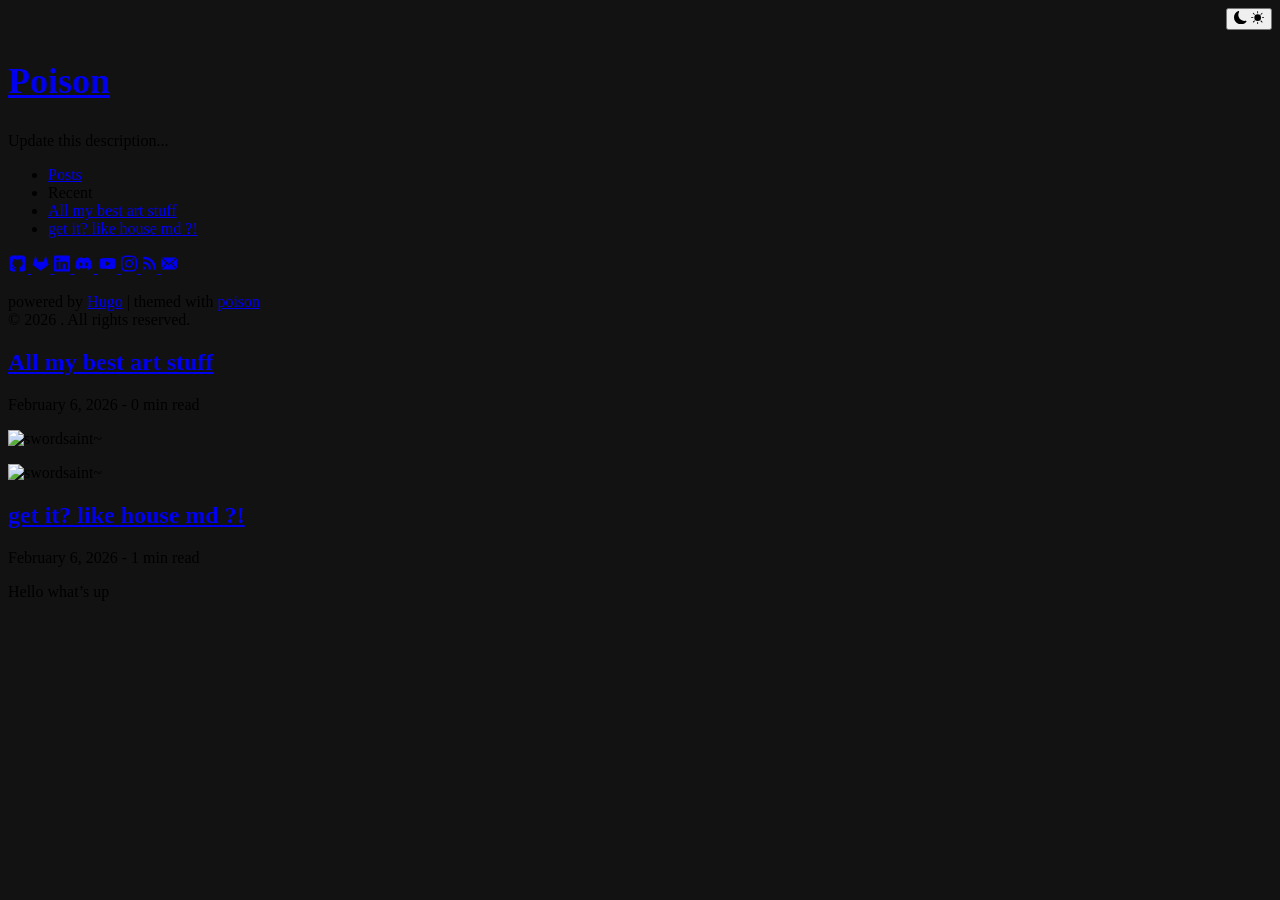
==== commit c71e64cf: "added images" ====
--- a/public/index.html
+++ b/public/index.html
@@ -216,6 +216,10 @@
                         </li>
                         
                             <li class="bullet">
+                                <a href="//localhost:1313/posts/art/">All my best art stuff</a>
+                            </li>
+                        
+                            <li class="bullet">
                                 <a href="//localhost:1313/posts/house/">get it? like house md ?!</a>
                             </li>
                         
@@ -324,7 +328,7 @@
     <article class="post">
         <div class="info">
   <h1 class="post-title">
-    <a href="//localhost:1313/posts/house/">get it? like house md ?!</a>
+    <a href="//localhost:1313/posts/art/">All my best art stuff</a>
   </h1>
 
   <div class="headline">
@@ -341,6 +345,49 @@
           
         
 
+        <span>0 min read</span>
+      </span>
+    </div>
+
+    
+  </div>
+
+  
+  
+
+  
+</div>
+
+        
+        <p>
+<img src="/swordsaint%20white.png" alt="swordsaint~"   style="width: 100%; max-width: 200px;"/>
+</p>
+<p>
+<img src="/swordsaint%20black.png" alt="swordsaint~"   style="width: 100%; max-width: 200px;"/>
+</p>
+        
+        
+    </article>
+    <article class="post">
+        <div class="info">
+  <h1 class="post-title">
+    <a href="//localhost:1313/posts/house/">get it? like house md ?!</a>
+  </h1>
+
+  <div class="headline">
+    <div>
+      
+      
+      <time datetime=" 2026-02-06T00:00:00Z" class="post-date">
+        February 6, 2026
+      </time>
+      
+      <span> - </span>
+      <span class="reading-time">
+        
+          
+        
+
         <span>1 min read</span>
       </span>
     </div>
